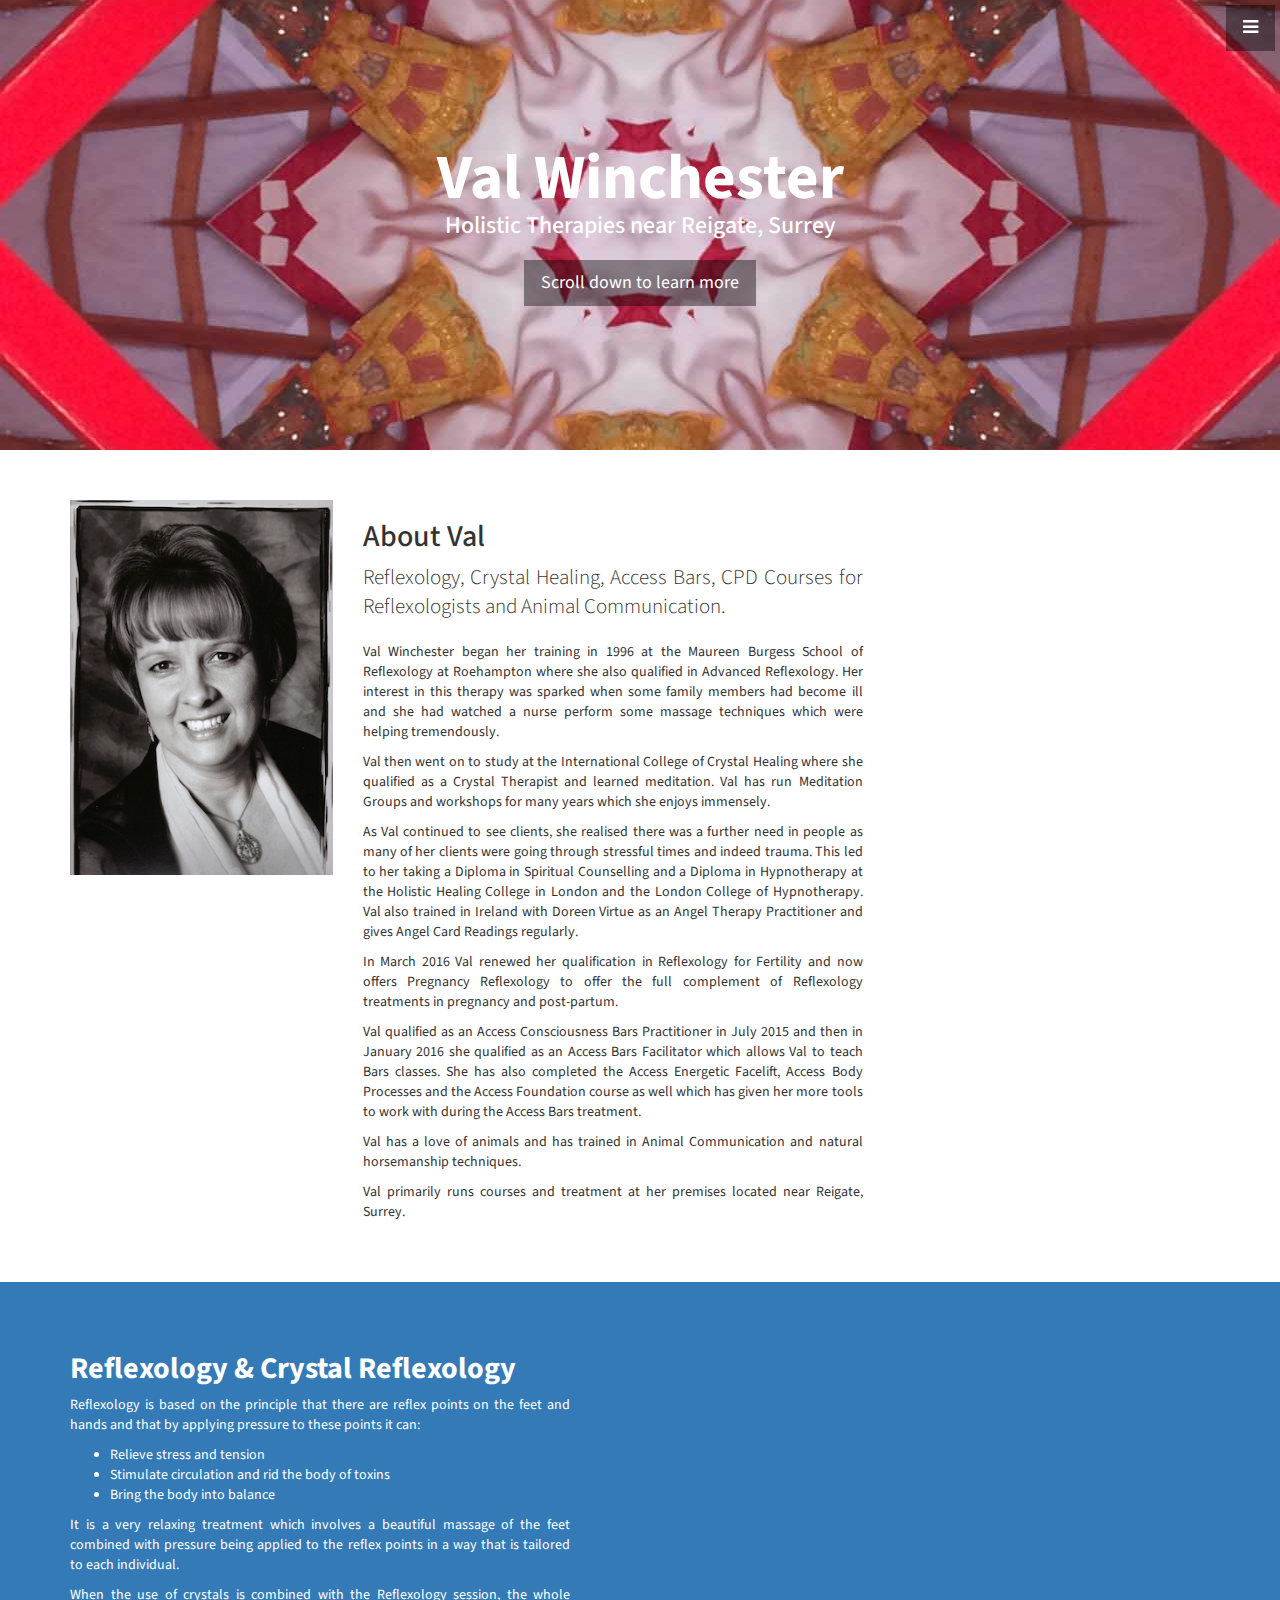
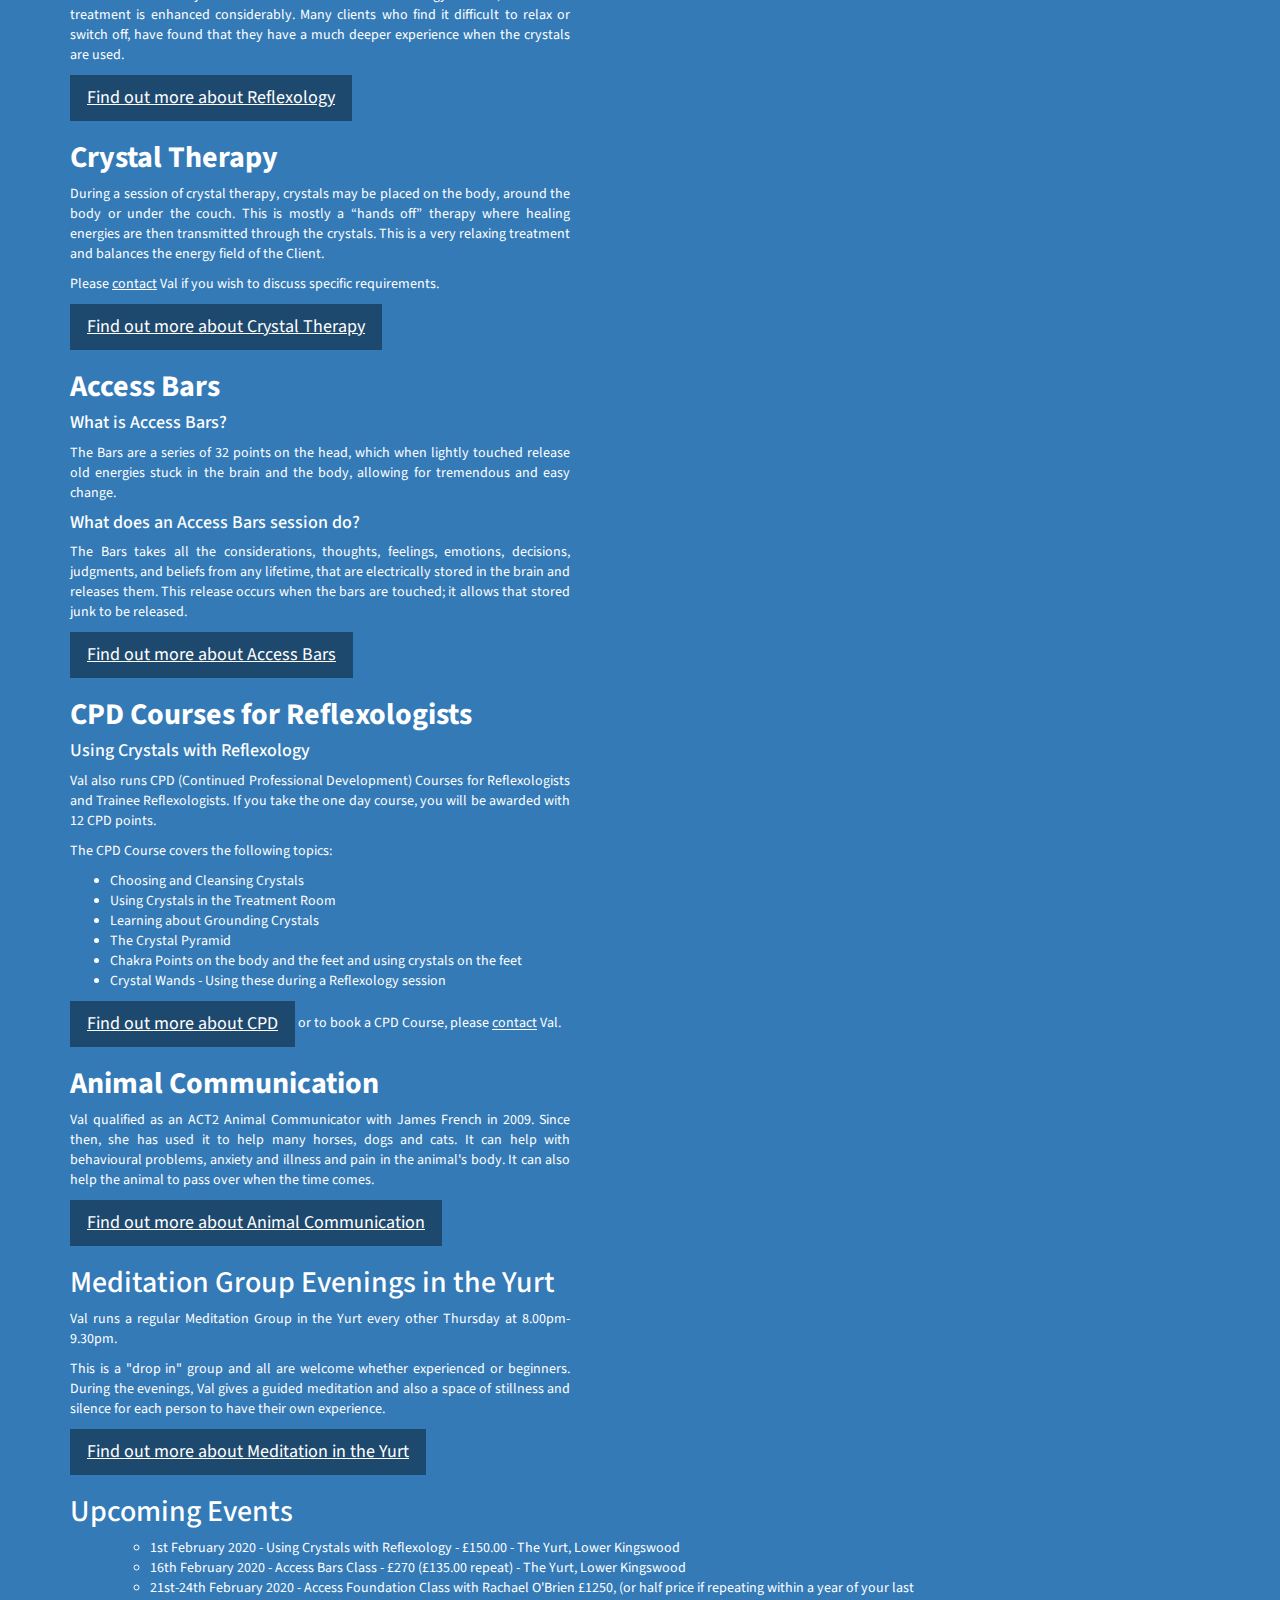
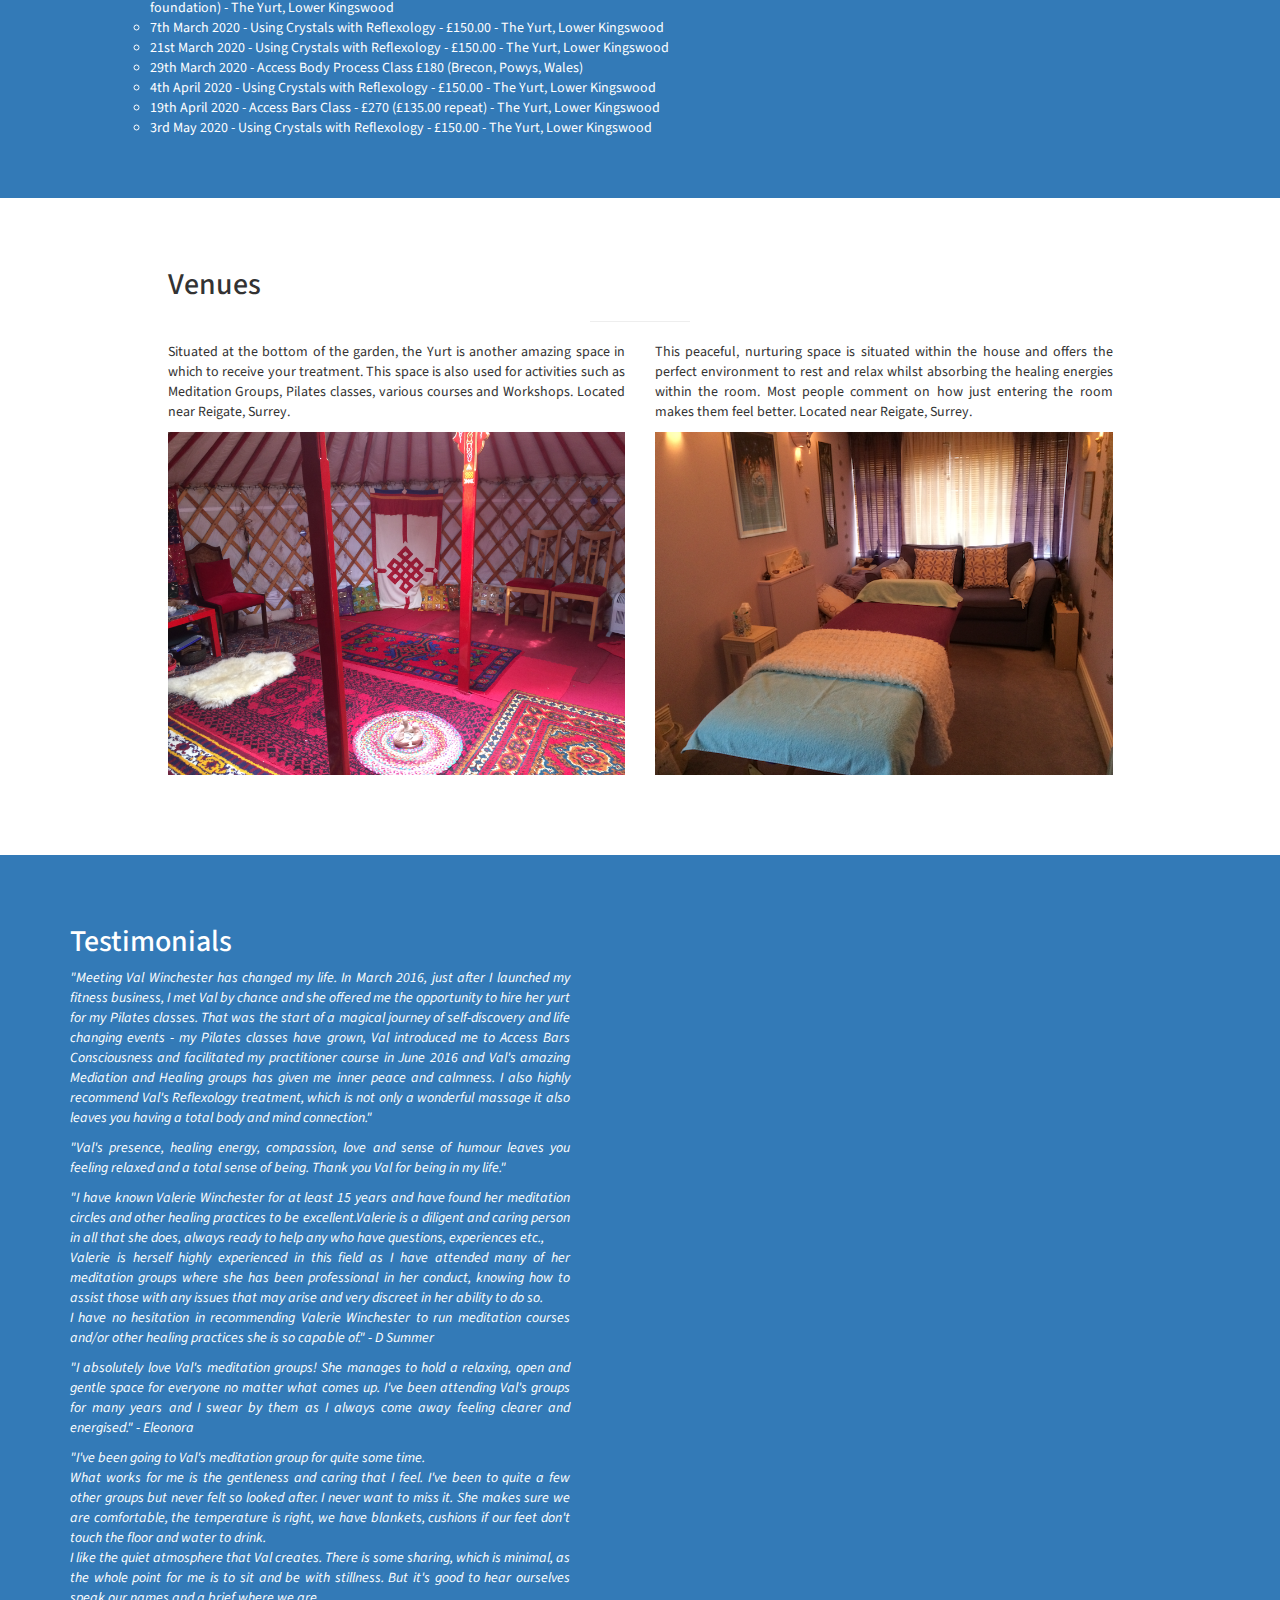
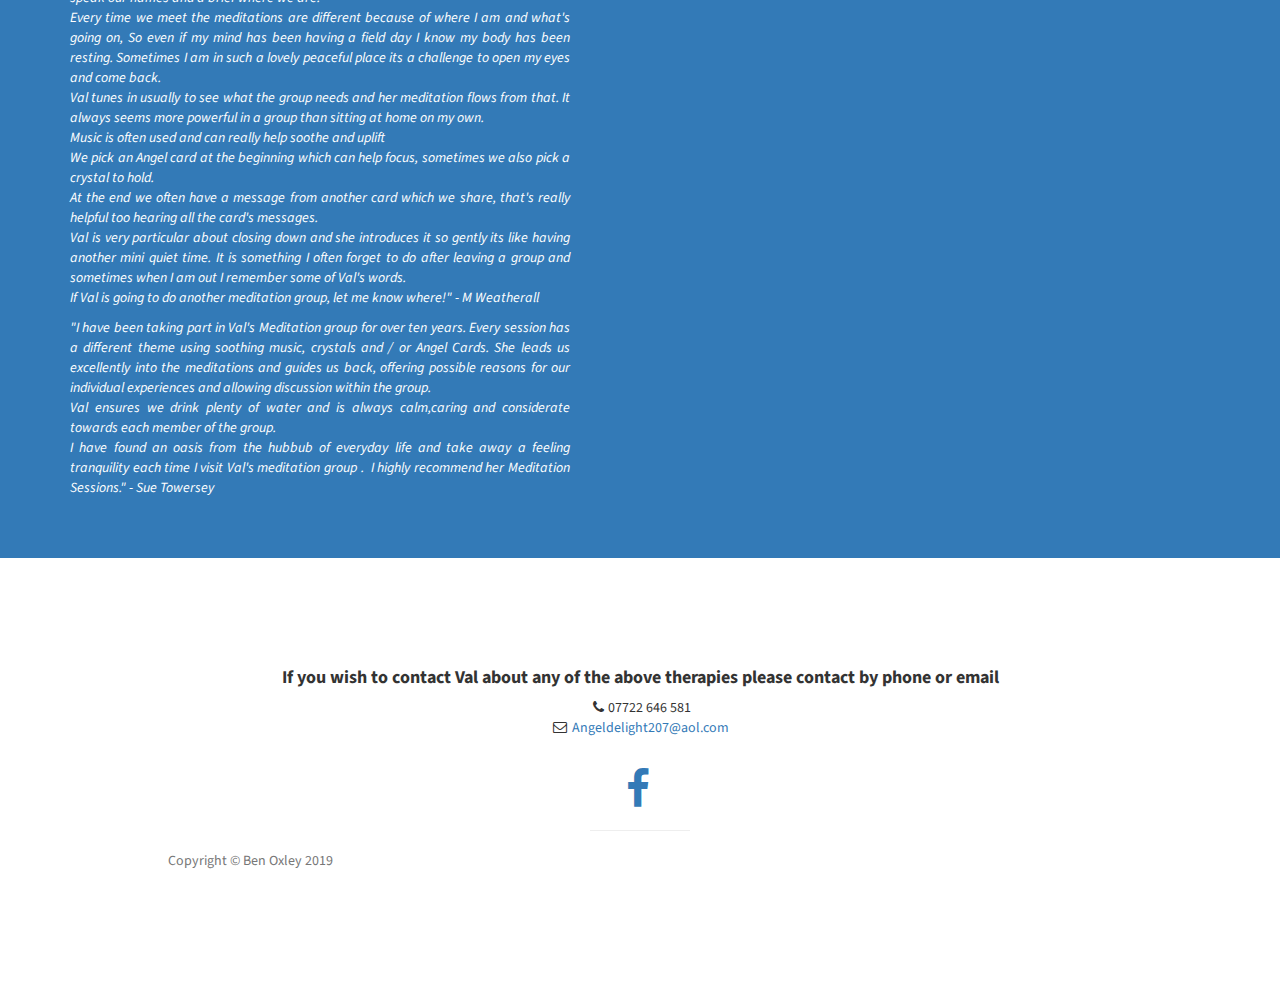
==== index.html @ 2527eabd "Updated address" ====
<!DOCTYPE html>
<html lang="en">

<head>

    <meta charset="utf-8">
    <meta http-equiv="X-UA-Compatible" content="IE=edge">
    <meta name="viewport" content="width=device-width, initial-scale=1">
    <meta name="description" content="">
    <meta name="author" content="">

    <title>Val Winchester - Holistic Therapies</title>

    <!-- Bootstrap Core CSS -->
    <link href="css/bootstrap.min.css" rel="stylesheet">

    <!-- Custom CSS -->
    <link href="css/stylish-portfolio.css" rel="stylesheet">

    <!-- Custom Fonts -->
    <link href="font-awesome/css/font-awesome.min.css" rel="stylesheet" type="text/css">
    <link href="https://fonts.googleapis.com/css?family=Source+Sans+Pro:300,400,700,300italic,400italic,700italic" rel="stylesheet" type="text/css">

    <!-- HTML5 Shim and Respond.js IE8 support of HTML5 elements and media queries -->
    <!-- WARNING: Respond.js doesn't work if you view the page via file:// -->
    <!--[if lt IE 9]>
        <script src="https://oss.maxcdn.com/libs/html5shiv/3.7.0/html5shiv.js"></script>
        <script src="https://oss.maxcdn.com/libs/respond.js/1.4.2/respond.min.js"></script>
    <![endif]-->
    <!-- Global site tag (gtag.js) - Google Analytics -->
    <script async src="https://www.googletagmanager.com/gtag/js?id=UA-116597533-1"></script>
    <script>
    window.dataLayer = window.dataLayer || [];
    function gtag(){dataLayer.push(arguments);}
    gtag('js', new Date());

    gtag('config', 'UA-116597533-1');
    </script>


</head>

<body>

    <!-- Navigation -->
    <a id="menu-toggle" href="#" class="btn btn-dark btn-lg toggle"><i class="fa fa-bars"></i></a>
    <nav id="sidebar-wrapper">
        <ul class="sidebar-nav">
            <a id="menu-close" href="#" class="btn btn-light btn-lg pull-right toggle"><i class="fa fa-times"></i></a>
            <li class="sidebar-brand">
                <a href="#top" onclick=$("#menu-close").click();>Home</a>
            </li>
            <li>
                <a href="#top" onclick=$("#menu-close").click();>Home</a>
            </li>
            <li>
                <a href="#about" onclick=$("#menu-close").click();>About</a>
            </li>
            <li>
                <a href="#therapies" onclick=$("#menu-close").click();>Therapies</a>
            </li>
            <li>
                <a href="#venues" onclick=$("#menu-close").click();>Venues</a>
            </li>
            <li>
                <a href="#testimonials" onclick=$("#menu-close").click();>Testimonials</a>
            </li>
            <li>
                <a href="#contact" onclick=$("#menu-close").click();>Contact</a>
            </li>
        </ul>
    </nav>

    <!-- Header -->
    <header id="top" class="header header-main">
        <div class="text-vertical-center">
            <h1>Val Winchester</h1>
            <h3>Holistic Therapies near Reigate, Surrey</h3>
            <br>
            <a href="#about" class="btn btn-dark btn-lg">Scroll down to learn more</a>
        </div>
    </header>

    <!-- About -->
    <section id="about" class="about">
        <div class="container">
            <div class="row">
                <div class="col-lg-3 col-md-3 col-sm-12">
                    <div class="portfolio-item">
                        <img class="img-portfolio img-responsive" src="img/val-sm.jpg">
                    </div>
                </div>
                <div class="col-lg-9 col-md-9 col-sm-12">
                    <h2>About Val</h2>
                    <p class="lead">Reflexology, Crystal Healing, Access Bars, CPD Courses for Reflexologists and Animal Communication</a>.
                    </p>
                    <p>
                        Val Winchester began her training in 1996 at the Maureen Burgess School of Reflexology at
                        Roehampton where she also qualified in Advanced Reflexology. Her interest in this therapy was
                        sparked when some family members had become ill and she had watched a nurse perform some massage
                        techniques which were helping tremendously.
                    </p>
                    <p>
                        Val then went on to study at the International College of Crystal Healing where she qualified as
                        a Crystal Therapist and learned meditation. Val has run Meditation Groups and workshops for many
                        years which she enjoys immensely.
                    </p>
                    <p>
                        As Val continued to see clients, she realised there was a further need in people as many of her
                        clients were going through stressful times and indeed trauma. This led to her taking a Diploma
                        in Spiritual Counselling and a Diploma in Hypnotherapy at the Holistic Healing College in London
                        and the London College of Hypnotherapy. Val also trained in Ireland with Doreen Virtue as an
                        Angel Therapy Practitioner and gives Angel Card Readings regularly.
                    </p>
                    <p>

                        In March 2016 Val renewed her qualification in Reflexology for Fertility and now offers
                        Pregnancy Reflexology to offer the full complement of Reflexology treatments in pregnancy and
                        post-partum.
                    </p>
                    <p>

                        Val qualified as an Access Consciousness Bars Practitioner in July 2015 and then in January 2016
                        she qualified as an Access Bars Facilitator which allows Val to teach Bars classes. She has also
                        completed the Access Energetic Facelift, Access Body Processes and the Access Foundation course
                        as well which has given her more tools to work with during the Access Bars treatment.
                    </p>
                    <p>
                        Val has a love of animals and has trained in Animal Communication and natural horsemanship
                        techniques.
                    </p>
                    <p>
                        Val primarily runs courses and treatment at her premises located near Reigate, Surrey.
                    </p>
                </div>
                
            </div>
            <!-- /.row -->
        </div>
        <!-- /.container -->
    </section>

    <section id="therapies" class="services bg-primary">
        <div class="container">
            <div class="row">
                <div class="col-lg-12">
                    <h2>
                        <strong>Reflexology & Crystal Reflexology</strong>
                    </h2>
                    <p>Reflexology is based on the principle that there are reflex points on the feet and
                        hands and that by applying pressure to these points it can: 
                    </p>
                    <ul>
                        <li>Relieve stress and tension</li>
                        <li>Stimulate circulation and rid the body of toxins</li>
                        <li>Bring the body into balance</li>
                    </ul>
                    <p>
                        It is a very relaxing treatment which involves a beautiful massage of the feet combined 
                        with pressure being applied to the reflex points in a way that is tailored to each 
                        individual.
                    </p>
                    <p>
                        When the use of crystals is combined with the Reflexology session, the whole treatment 
                        is enhanced considerably.  Many clients who find it difficult to relax or switch off, 
                        have found that they have a much deeper experience when the crystals are used.  </p>
                    <a href="reflexology.html" class="btn btn-dark btn-lg">Find out more about Reflexology</a>
                    <h2>
                        <strong>Crystal Therapy</strong>
                    </h2>
                    <p>During a session of crystal therapy, crystals may be placed on the body, around the
                        body or under the couch. This is mostly a “hands off” therapy where healing energies
                        are then transmitted through the crystals. This is a very relaxing treatment and
                        balances the energy field of the Client.
                    </p>
                        <p>Please <a href="#contact" >contact</a> Val if you wish to discuss specific requirements.</p>
                    <a href="crystal_therapy.html" class="btn btn-dark btn-lg">Find out more about Crystal Therapy</a>
                    <h2>
                        <strong>Access Bars</strong>
                    </h2>
                    <h4>What is Access Bars?</h4>
                    <p>The Bars are a series of 32 points on the head, which when lightly touched release
                        old energies stuck in the brain and the body, allowing for tremendous and easy change.
                    </p>
                    <h4>What does an Access Bars session do?</h4>
                    <p>The Bars takes all the considerations, thoughts, feelings, emotions, decisions,
                        judgments, and beliefs from any lifetime, that are electrically stored in the brain
                        and releases them. This release occurs when the bars are touched; it allows that
                        stored junk to be released.
                    </p>
                    <a href="access.html" class="btn btn-dark btn-lg">Find out more about Access Bars</a>
                    <h2>
                        <strong>CPD Courses for Reflexologists</strong>
                    </h2>
                    <h4>Using Crystals with Reflexology</h4>
                    <p>Val also runs CPD (Continued Professional Development) Courses for Reflexologists and 
                        Trainee Reflexologists.   If you take the one day course, you will be awarded with 12 
                        CPD points.</p>

                        <p>The CPD Course covers the following topics:<p>
                        <ul>
                            <li>Choosing and Cleansing Crystals</li>
                            <li>Using Crystals in the Treatment Room</li>
                            <li>Learning about Grounding Crystals</li>
                            <li>The Crystal Pyramid</li>
                            <li>Chakra Points on the body and the feet and using crystals on the feet</li>
                            <li>Crystal Wands - Using these during a Reflexology session</li>
                        </ul>
                        <p><a href="cpd.html" class="btn btn-dark btn-lg">Find out more about CPD</a>
                        or to book a CPD Course, please <a href="#contact" >contact</a> Val.</p>
                        <h2>
                            <strong>Animal Communication</strong>
                        </h2>
                        <p>Val qualified as an ACT2 Animal Communicator with James French in 2009.  Since then, 
                            she has used it to help many horses, dogs and cats.  It can help with behavioural problems, 
                            anxiety and illness and pain in the animal's body. It can also help the animal to pass over 
                            when the time comes.</p> 
                        <a href="animalcommunication.html" class="btn btn-dark btn-lg">Find out more about Animal Communication</a>
                        <h2>Meditation Group Evenings in the Yurt</h2>
                        <p>Val runs a regular Meditation Group in the Yurt every other Thursday at 8.00pm-9.30pm.</p>
                        <p>This is a "drop in" group and all are welcome whether experienced or beginners.  During 
                            the evenings, Val gives a guided meditation and also a space of stillness and silence 
                            for each person to have their own experience.</p>
                        <a href="meditation.html" class="btn btn-dark btn-lg">Find out more about Meditation in the Yurt</a>
                </div>
            </div>
            <!-- /.row -->
            <div class="row">
                <div class="col-lg-9 col-md-9 col-sm-12">
                    <h2>Upcoming Events</h2>
                    <ul>
                        <ul>
                            <li>1st February 2020 - Using Crystals with Reflexology - £150.00 - The Yurt, Lower Kingswood</li>
                            <li>16th February 2020 - Access Bars Class - £270 (£135.00 repeat) - The Yurt, Lower Kingswood</li>
                            <li>21st-24th February 2020 - Access Foundation Class with Rachael O'Brien £1250, (or half price if repeating within a year of your last foundation) - The Yurt, Lower Kingswood</li>
                            <li>7th March 2020 - Using Crystals with Reflexology - £150.00 - The Yurt, Lower Kingswood</li>
                            <li>21st March 2020 - Using Crystals with Reflexology - £150.00 - The Yurt, Lower Kingswood</li>
                            <li>29th March 2020 - Access Body Process Class £180 (Brecon, Powys, Wales)</li>
                            <li>4th April 2020 - Using Crystals with Reflexology - £150.00 - The Yurt, Lower Kingswood</li>
                            <li>19th April 2020 - Access Bars Class - £270 (£135.00 repeat) - The Yurt, Lower Kingswood</li>
                            <li>3rd May 2020 - Using Crystals with Reflexology - £150.00 - The Yurt, Lower Kingswood</li>
                        </ul>
                </div>
                
            </div>
            <!-- /.row -->
        </div>
        <!-- /.container -->
    </section>



    <!-- Portfolio -->
    <section id="venues" class="portfolio">
        <div class="container">
            <div class="row">
                <div class="col-lg-10 col-lg-offset-1">
                    <h2>Venues</h2>
                    <hr class="small">
                    <div class="row">
                        <div class="col-md-6">
                            <div class="portfolio-item">
                                <p>
                                    Situated at the bottom of the garden, the Yurt is another amazing space in which to
                                    receive your treatment.  This space is also used for activities such as Meditation
                                    Groups, Pilates classes, various courses and Workshops. Located near Reigate, Surrey.
                                </p>
                                <a href="#">
                                    <img class="img-portfolio img-responsive" src="img/yurt.jpg">
                                </a>
                            </div>
                        </div>
                        <div class="col-md-6">
                            <div class="portfolio-item">
                                <p>This peaceful, nurturing space is situated within the house and offers the perfect
                                    environment to rest and relax whilst absorbing the healing energies within the room.
                                    Most people comment on how just entering the room makes them feel better. Located near Reigate, Surrey.</p>
                                <a href="#">
                                    <img class="img-portfolio img-responsive" src="img/healing-small.png">
                                </a>
                            </div>
                        </div>
                    </div>
                    <!-- /.row (nested) -->
                    <!--<a href="#" class="btn btn-dark">View More Items</a>-->
                </div>
                <!-- /.col-lg-10 -->
            </div>
            <!-- /.row -->
        </div>
        <!-- /.container -->
    </section>

    <!-- testimonials -->
    <section id="testimonials" class="about bg-primary">
        <div class="container">
            <div class="row">
                <div class="col-lg-12">
                    <h2>Testimonials</h2>
                    <i>
                    <p>
                        "Meeting Val Winchester has changed my life. In March 2016, just after I launched my fitness
                        business, I met Val by chance and she offered me the opportunity to hire her yurt for my
                        Pilates classes. That was the start of a magical journey of self-discovery and life changing
                        events - my Pilates classes have grown, Val introduced me to Access Bars Consciousness and
                        facilitated my practitioner course in June 2016 and Val's amazing Mediation and Healing groups
                        has given me inner peace and calmness. I also highly recommend Val's Reflexology treatment,
                        which is not only a wonderful massage it also leaves you having a total body and mind connection."
                    </p>
                    <p>
                        "Val's presence, healing energy, compassion, love and sense of humour leaves you feeling relaxed
                        and a total sense of being. Thank you Val for being in my life."
                    </p>
                    <p>
                        "I have known Valerie Winchester for at least 15 years and have found her meditation circles and 
                        other healing practices to be excellent.Valerie is a diligent and caring person in all that she does, 
                        always ready to help any who have questions, experiences etc.,    <br/>
                        Valerie is herself highly experienced in this field as I have attended many of her meditation groups 
                        where she has been professional in her conduct, knowing how to assist those with any issues that may 
                        arise and very discreet in her ability to do so.<br/>
                        I have no hesitation in recommending Valerie Winchester to run meditation courses and/or other healing 
                        practices she is so capable of." - D Summer</p>
                    <p>"I absolutely love Val's meditation groups! She manages to hold a relaxing, open and gentle space 
                        for everyone no matter what comes up. I've been attending Val's groups for many years and I swear 
                        by them as I always come away feeling clearer and energised." - Eleonora</p>
                    <p>"I've been going to Val's meditation group for quite some time.<br/>
                        What works for me is the gentleness and caring that I feel. I've been to quite a few other groups 
                        but never felt so looked after. I never want to miss it. She makes sure we are comfortable, the 
                        temperature is right, we have blankets, cushions if our feet don't touch the floor and water to drink.</br>
                        I like the quiet atmosphere that Val creates. There is some sharing, which is minimal, as the whole 
                        point for me is to sit and be with stillness. But it's good to hear ourselves speak our names and a 
                        brief where we are.<br/>
                        Every time we meet the meditations are different because of where I am and what's going on, So even 
                        if my mind has been having a field day I know my body has been resting. Sometimes I am in such a lovely 
                        peaceful place its a challenge to open my eyes and come back.<br/>
                        Val tunes in usually to see what the group needs and her meditation flows from that. It always seems 
                        more powerful in a group than sitting at home on my own.<br/>
                        Music is often used and can really help soothe and uplift<br/>
                        We pick an Angel card at the beginning which can help focus, sometimes we also pick a crystal to hold.<br/>
                        At the end we often have a message from another card which we share, that's really helpful too hearing 
                        all the card's messages.<br/>
                        Val is very particular about closing down and she introduces it so gently its like having another mini 
                        quiet time. It is something I often forget to do after leaving a group and sometimes when I am out I 
                        remember some of Val's words.<br/>
                        If Val is going to do another meditation group, let me know where!" - M Weatherall</p>
                        <p>"I have been taking part in Val's Meditation group for over ten years. Every session has a different 
                            theme using soothing music, crystals and / or Angel Cards. She leads us excellently into the 
                            meditations and guides us back, offering possible reasons for our individual experiences and allowing 
                            discussion within the group.<br/>
                        Val ensures we drink plenty of water and is always calm,caring and considerate towards each member of 
                        the group.<br/>
                        I have found an oasis from the hubbub of everyday life and take away a feeling tranquility each time I 
                        visit Val's meditation group .  I highly recommend her Meditation Sessions." - Sue Towersey</p>
                    </i>

                    </p>
                </div>
            </div>
            <!-- /.row -->
        </div>
        <!-- /.container -->
    </section>

    <!-- Call to Action -->
    <!--<aside class="call-to-action bg-primary">-->
        <!--<div class="container">-->
            <!--<div class="row">-->
                <!--<div class="col-lg-12 text-center">-->
                    <!--<h3>The buttons below are impossible to resist.</h3>-->
                    <!--<a href="#" class="btn btn-lg btn-light">Click Me!</a>-->
                    <!--<a href="#" class="btn btn-lg btn-dark">Look at Me!</a>-->
                <!--</div>-->
            <!--</div>-->
        <!--</div>-->
    <!--</aside>-->

    <!--&lt;!&ndash; Map &ndash;&gt;-->
    <!--<section id="contact" class="map">-->
        <!--<iframe width="100%" height="100%" frameborder="0" scrolling="no" marginheight="0" marginwidth="0" src="https://maps.google.com/maps?f=q&amp;source=s_q&amp;hl=en&amp;geocode=&amp;q=Twitter,+Inc.,+Market+Street,+San+Francisco,+CA&amp;aq=0&amp;oq=twitter&amp;sll=28.659344,-81.187888&amp;sspn=0.128789,0.264187&amp;ie=UTF8&amp;hq=Twitter,+Inc.,+Market+Street,+San+Francisco,+CA&amp;t=m&amp;z=15&amp;iwloc=A&amp;output=embed"></iframe>-->
        <!--<br />-->
        <!--<small>-->
            <!--<a href="https://maps.google.com/maps?f=q&amp;source=embed&amp;hl=en&amp;geocode=&amp;q=Twitter,+Inc.,+Market+Street,+San+Francisco,+CA&amp;aq=0&amp;oq=twitter&amp;sll=28.659344,-81.187888&amp;sspn=0.128789,0.264187&amp;ie=UTF8&amp;hq=Twitter,+Inc.,+Market+Street,+San+Francisco,+CA&amp;t=m&amp;z=15&amp;iwloc=A"></a>-->
        <!--</small>-->
    <!--</section>-->

    <!-- Footer -->
    <section id="contact">
    <footer>
        <div class="container">
            <div class="row">
                <div class="col-lg-10 col-lg-offset-1 text-center">
                    <h4><strong>If you wish to contact Val about any of the above therapies please contact by phone or email</strong>
                    </h4>
                    <ul class="list-unstyled">
                        <li><i class="fa fa-phone fa-fw"></i>07722 646 581</li>
                        <li><i class="fa fa-envelope-o fa-fw"></i> <a href="mailto:Angeldelight207@aol.com"> Angeldelight207@aol.com</a>
                        </li>
                    </ul>
                    <br>
                    <ul class="list-inline">
                        <li>
                            <a href="https://facebook.com/yurtworkshopsandgroups/"><i class="fa fa-facebook fa-fw fa-3x"></i></a>
                        </li>
                    </ul>
                    <hr class="small">
                    <p class="text-muted">Copyright &copy; Ben Oxley 2019</p>
                </div>
            </div>
        </div>
        <a id="to-top" href="#top" class="btn btn-dark btn-lg"><i class="fa fa-chevron-up fa-fw fa-1x"></i></a>
    </footer>
    </section>

    <!-- jQuery -->
    <script src="js/jquery.js"></script>

    <!-- Bootstrap Core JavaScript -->
    <script src="js/bootstrap.min.js"></script>

    <!-- Custom Theme JavaScript -->
    <script>
    // Closes the sidebar menu
    $("#menu-close").click(function(e) {
        e.preventDefault();
        $("#sidebar-wrapper").toggleClass("active");
    });
    // Opens the sidebar menu
    $("#menu-toggle").click(function(e) {
        e.preventDefault();
        $("#sidebar-wrapper").toggleClass("active");
    });
    // Scrolls to the selected menu item on the page
    $(function() {
        $('a[href*=#]:not([href=#],[data-toggle],[data-target],[data-slide])').click(function() {
            if (location.pathname.replace(/^\//, '') == this.pathname.replace(/^\//, '') || location.hostname == this.hostname) {
                var target = $(this.hash);
                target = target.length ? target : $('[name=' + this.hash.slice(1) + ']');
                if (target.length) {
                    $('html,body').animate({
                        scrollTop: target.offset().top
                    }, 1000);
                    return false;
                }
            }
        });
    });
    //#to-top button appears after scrolling
    var fixed = false;
    $(document).scroll(function() {
        if ($(this).scrollTop() > 250) {
            if (!fixed) {
                fixed = true;
                // $('#to-top').css({position:'fixed', display:'block'});
                $('#to-top').show("slow", function() {
                    $('#to-top').css({
                        position: 'fixed',
                        display: 'block'
                    });
                });
            }
        } else {
            if (fixed) {
                fixed = false;
                $('#to-top').hide("slow", function() {
                    $('#to-top').css({
                        display: 'none'
                    });
                });
            }
        }
    });
    // Disable Google Maps scrolling
    // See http://stackoverflow.com/a/25904582/1607849
    // Disable scroll zooming and bind back the click event
    var onMapMouseleaveHandler = function(event) {
        var that = $(this);
        that.on('click', onMapClickHandler);
        that.off('mouseleave', onMapMouseleaveHandler);
        that.find('iframe').css("pointer-events", "none");
    }
    var onMapClickHandler = function(event) {
            var that = $(this);
            // Disable the click handler until the user leaves the map area
            that.off('click', onMapClickHandler);
            // Enable scrolling zoom
            that.find('iframe').css("pointer-events", "auto");
            // Handle the mouse leave event
            that.on('mouseleave', onMapMouseleaveHandler);
        }
        // Enable map zooming with mouse scroll when the user clicks the map
    $('.map').on('click', onMapClickHandler);
    </script>

</body>

</html>
---- css/stylish-portfolio.css ----
/*!
 * Start Bootstrap - Stylish Portfolio (http://startbootstrap.com/)
 * Copyright 2013-2016 Start Bootstrap
 * Licensed under MIT (https://github.com/BlackrockDigital/startbootstrap/blob/gh-pages/LICENSE)
 */

/* Global Styles */

html,
body {
    width: 100%;
    height: 100%;
}

body {
    font-family: "Source Sans Pro","Helvetica Neue",Helvetica,Arial,sans-serif;
}

.text-vertical-center {
    display: table-cell;
    text-align: center;
    vertical-align: middle;
}

.text-vertical-center h1, h3 {
    margin: 0;
    padding: 0;

    color: #ffffff;
}

.text-vertical-center h1 {
    font-size: 4.5em;
    font-weight: 700;
}

p {
    max-width: 500px;
    text-align:justify;
}

.bg-primary a{
    color: #ffffff;
    text-decoration: underline;
}



/* Custom Button Styles */

.btn-dark {
    border-radius: 0;
    color: #fff;
    background-color: rgba(0,0,0,0.4);
}

.btn-dark:hover,
.btn-dark:focus,
.btn-dark:active {
    color: #fff;
    background-color: rgba(0,0,0,0.7);
}

.btn-light {
    border-radius: 0;
    color: #333;
    background-color: rgb(255,255,255);
}

.btn-light:hover,
.btn-light:focus,
.btn-light:active {
    color: #333;
    background-color: rgba(255,255,255,0.8);
}

/* Custom Horizontal Rule */

hr.small {
    max-width: 100px;
}

/* Side Menu */

#sidebar-wrapper {
    z-index: 1000;
    position: fixed;
    right: 0;
    width: 250px;
    height: 100%;
    transform: translateX(250px);
    overflow-y: auto;
    background: #222;
    -webkit-transition: all 0.4s ease 0s;
    -moz-transition: all 0.4s ease 0s;
    -ms-transition: all 0.4s ease 0s;
    -o-transition: all 0.4s ease 0s;
    transition: all 0.4s ease 0s;
}

.sidebar-nav {
    position: absolute;
    top: 0;
    width: 250px;
    margin: 0;
    padding: 0;
    list-style: none;
}

.sidebar-nav li {
    text-indent: 20px;
    line-height: 40px;
}

.sidebar-nav li a {
    display: block;
    text-decoration: none;
    color: #999;
}

.sidebar-nav li a:hover {
    text-decoration: none;
    color: #fff;
    background: rgba(255,255,255,0.2);
}

.sidebar-nav li a:active,
.sidebar-nav li a:focus {
    text-decoration: none;
}

.sidebar-nav > .sidebar-brand {
    height: 55px;
    font-size: 18px;
    line-height: 55px;
}

.sidebar-nav > .sidebar-brand a {
    color: #999;
}

.sidebar-nav > .sidebar-brand a:hover {
    color: #fff;
    background: none;
}

#menu-toggle {
    z-index: 1;
    position: fixed;
    top: 0;
    right: 0;
}

#sidebar-wrapper.active {
    right: 250px;
    width: 250px;
    -webkit-transition: all 0.4s ease 0s;
    -moz-transition: all 0.4s ease 0s;
    -ms-transition: all 0.4s ease 0s;
    -o-transition: all 0.4s ease 0s;
    transition: all 0.4s ease 0s;
}

.toggle {
    margin: 5px 5px 0 0;
}

/* Header */

.header {
    display: table;
    position: relative;
    width: 100%;
    height: 50%;
    
    -webkit-background-size: cover;
    -moz-background-size: cover;
    background-size: cover;
    -o-background-size: cover;
}

.header-main{
    background: url(../img/mandala.jpg) no-repeat center center scroll;
}

.header-crystal {
    background: url(../img/crystal2.jpg) no-repeat center center scroll;
}

.header-yurt {
    background: url(../img/yurt-video.png) no-repeat center center scroll;
}




/* About */

.about {
    padding: 50px 0;
}

/* Services */

.services {
    padding: 50px 0;
}

.service-item {
    margin-bottom: 30px;
}

/* Callout */

.callout {
    display: table;
    width: 100%;
    height: 400px;
    color: #fff;
    background: url(../img/callout.jpg) no-repeat center center scroll;
    -webkit-background-size: cover;
    -moz-background-size: cover;
    background-size: cover;
    -o-background-size: cover;
}

/* Portfolio */

.portfolio {
    padding: 50px 0;
}

.portfolio-item {
    margin-bottom: 30px;
}

.img-portfolio {
    margin: 0 auto;
}

.img-portfolio:hover {
    opacity: 0.8;
}

/* Call to Action */

.call-to-action {
    padding: 50px 0;
}

.call-to-action .btn {
    margin: 10px;
}

/* Map */

.map {
    height: 500px;
}

@media(max-width:768px) {
    .map {
        height: 75%;
    }
}

.map iframe {
    pointer-events: none;
}

/* Footer */

footer {
    padding: 100px 0;
}

#to-top {
  display: none;
  position: fixed;
  bottom: 5px;
  right: 5px;
}
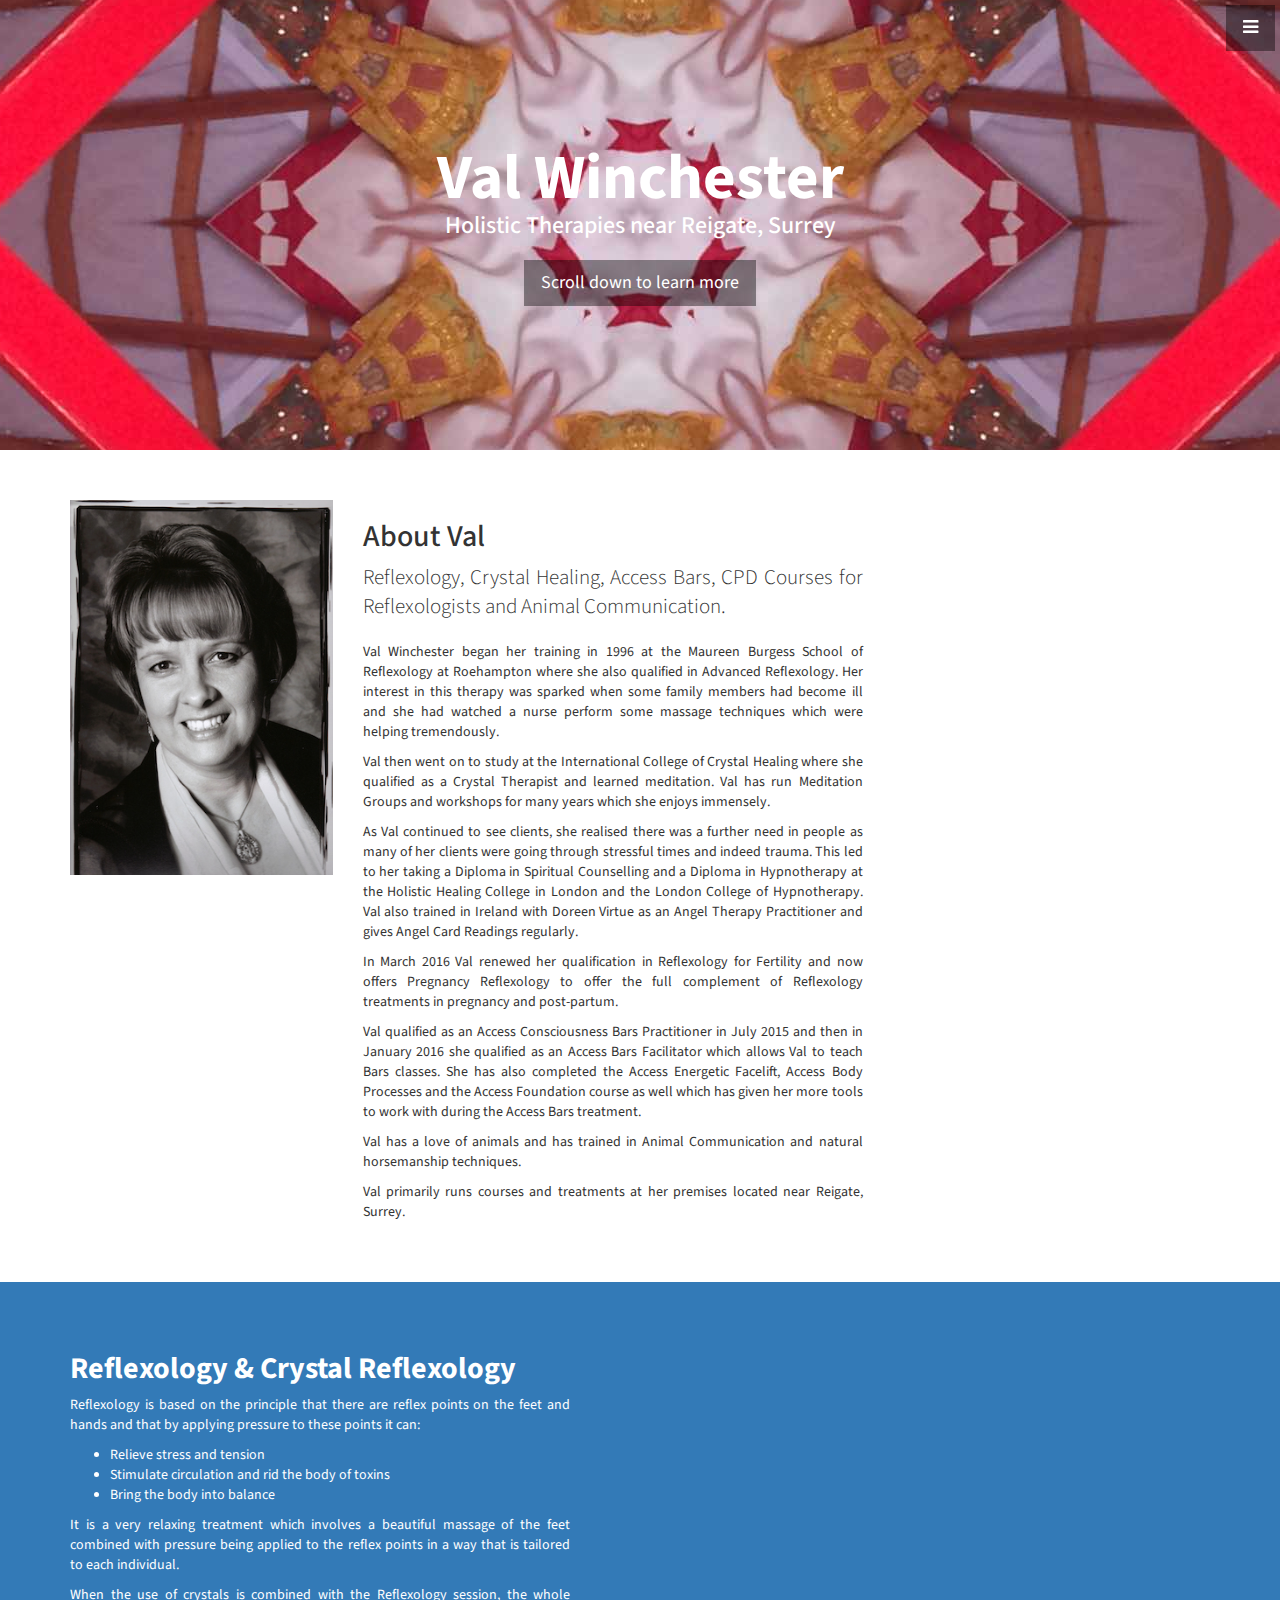
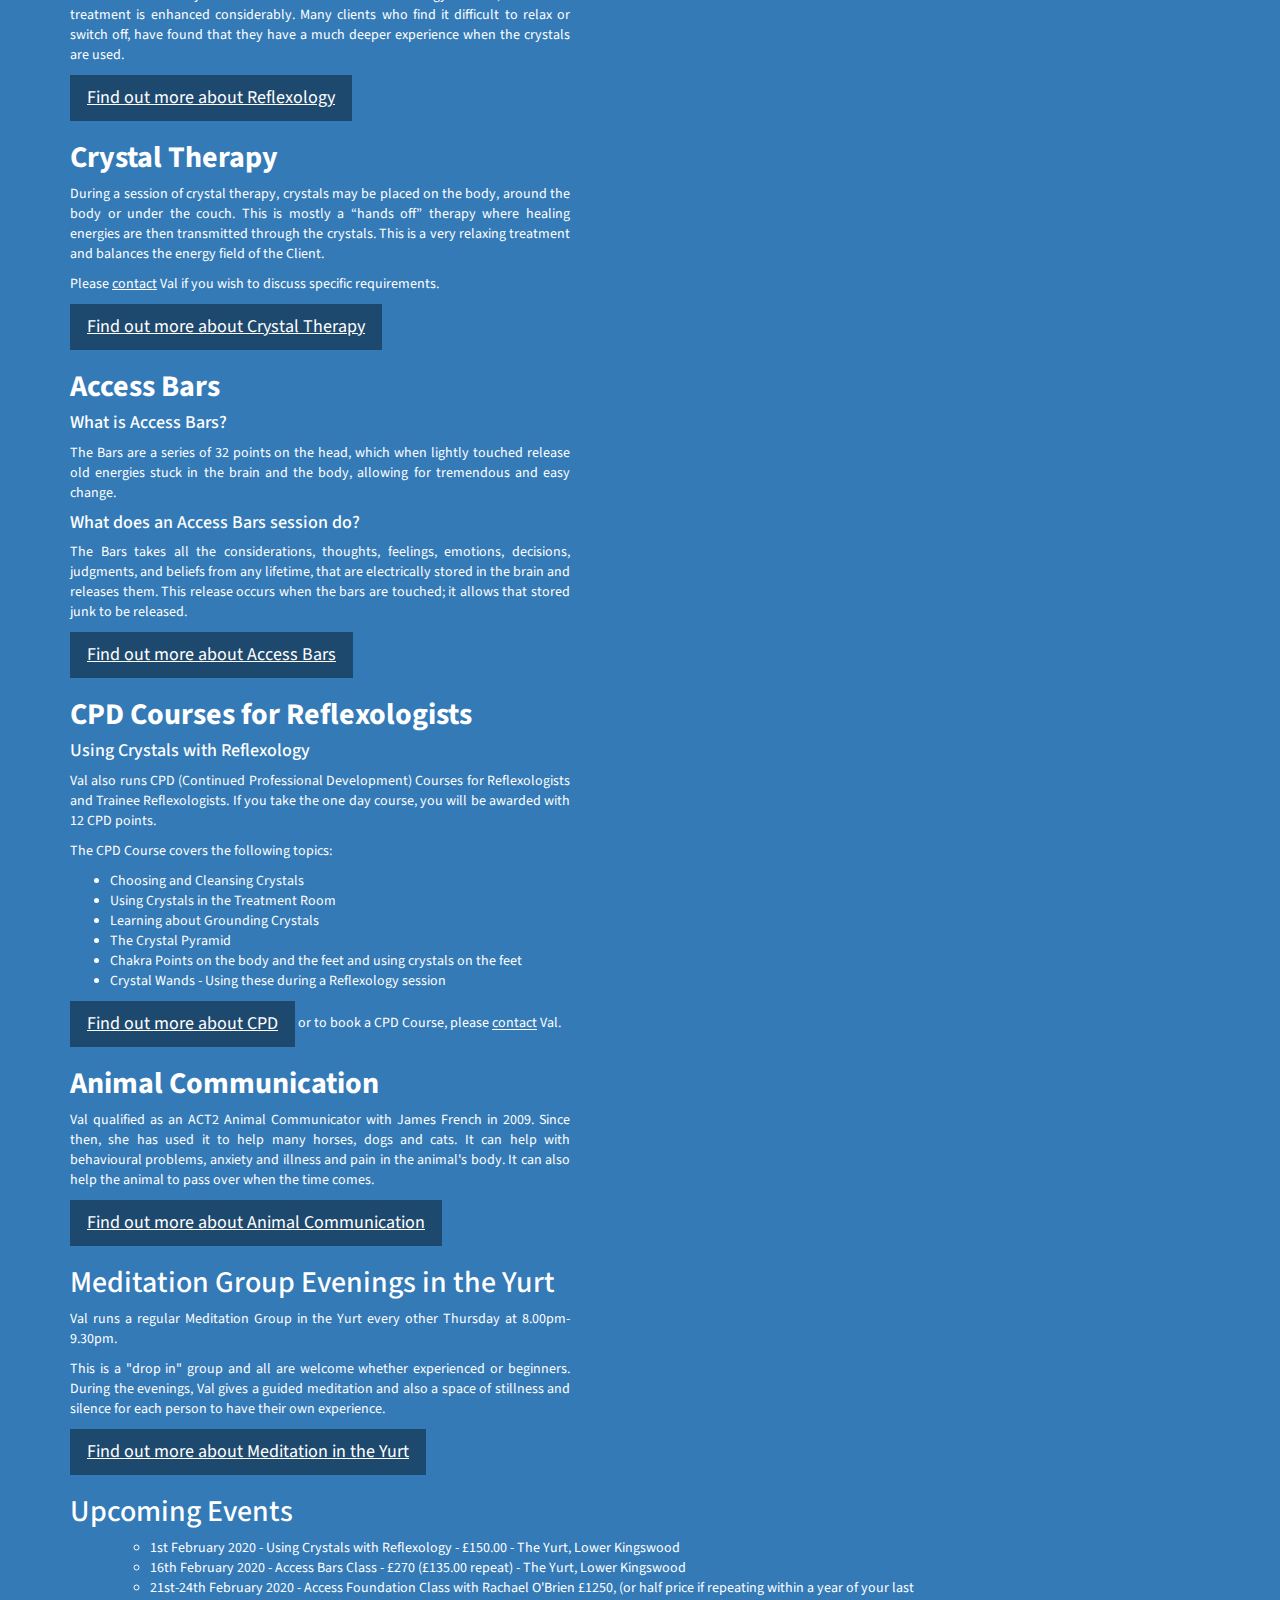
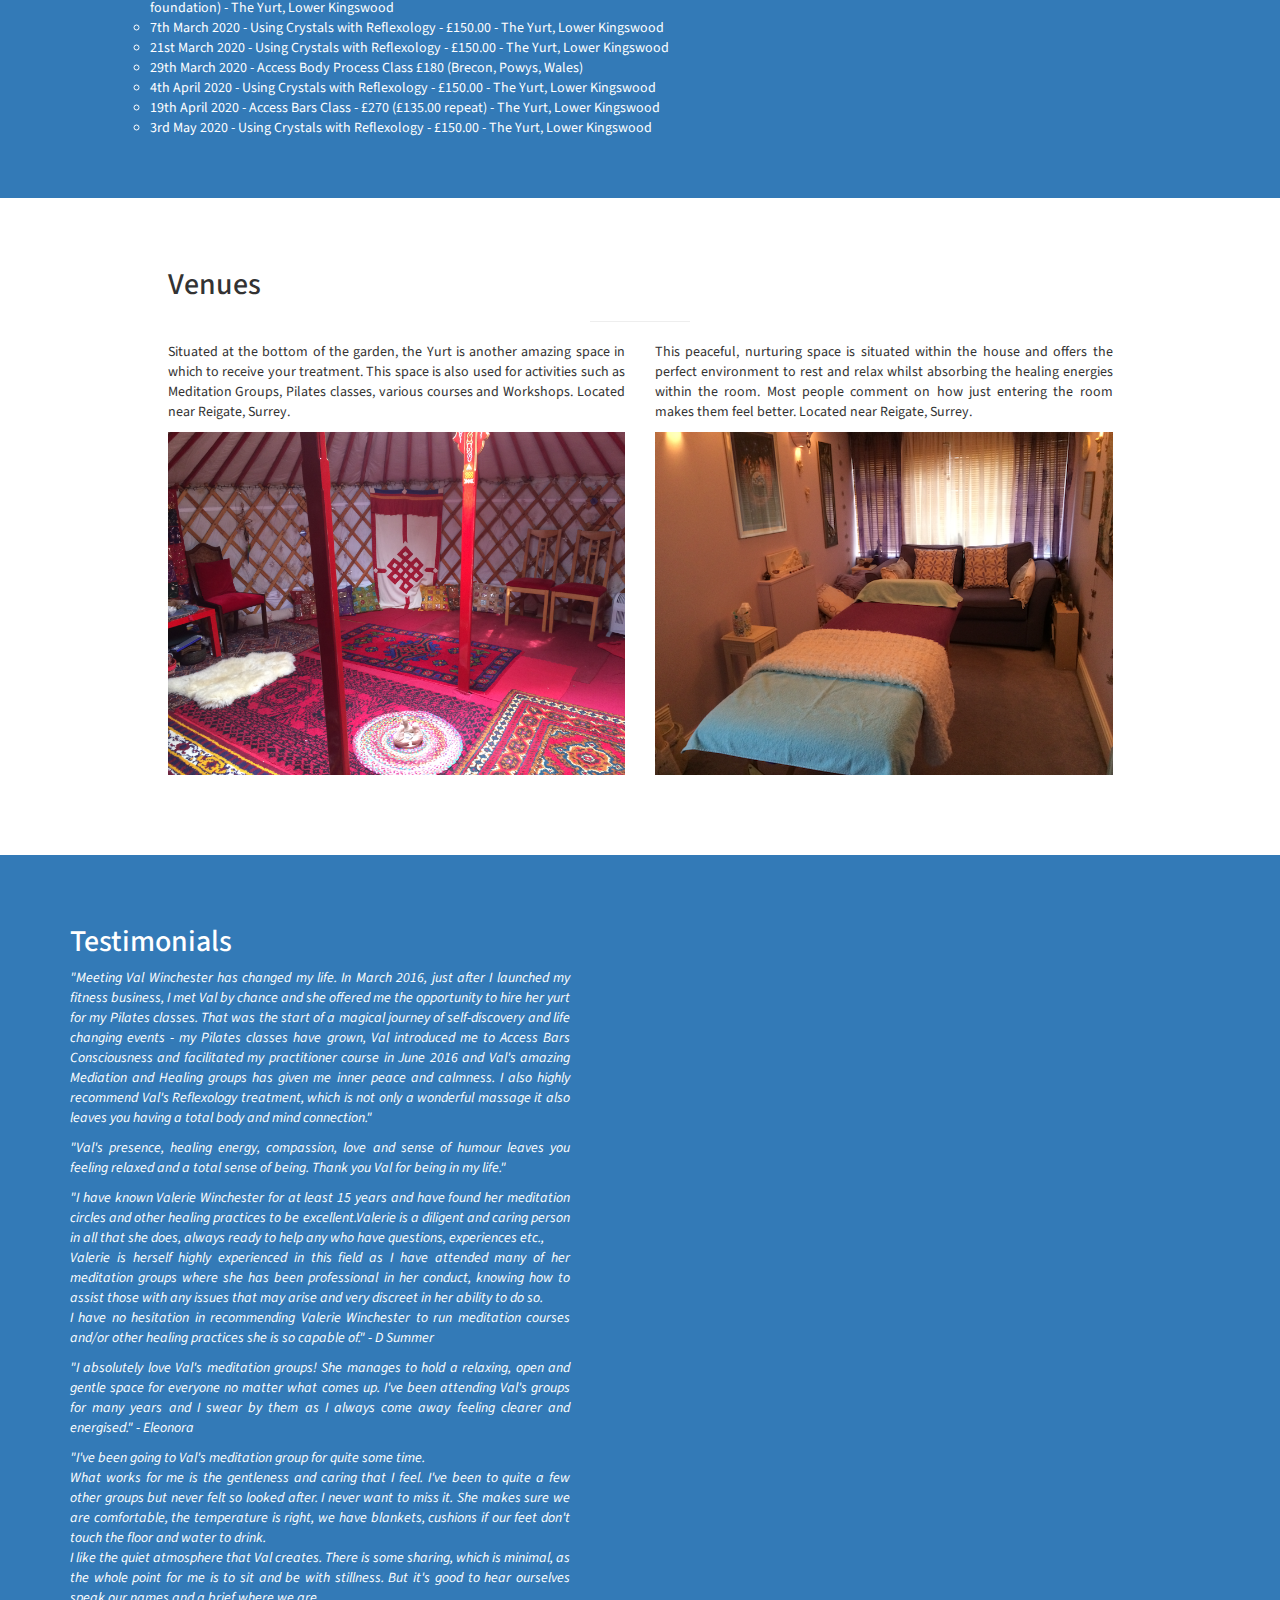
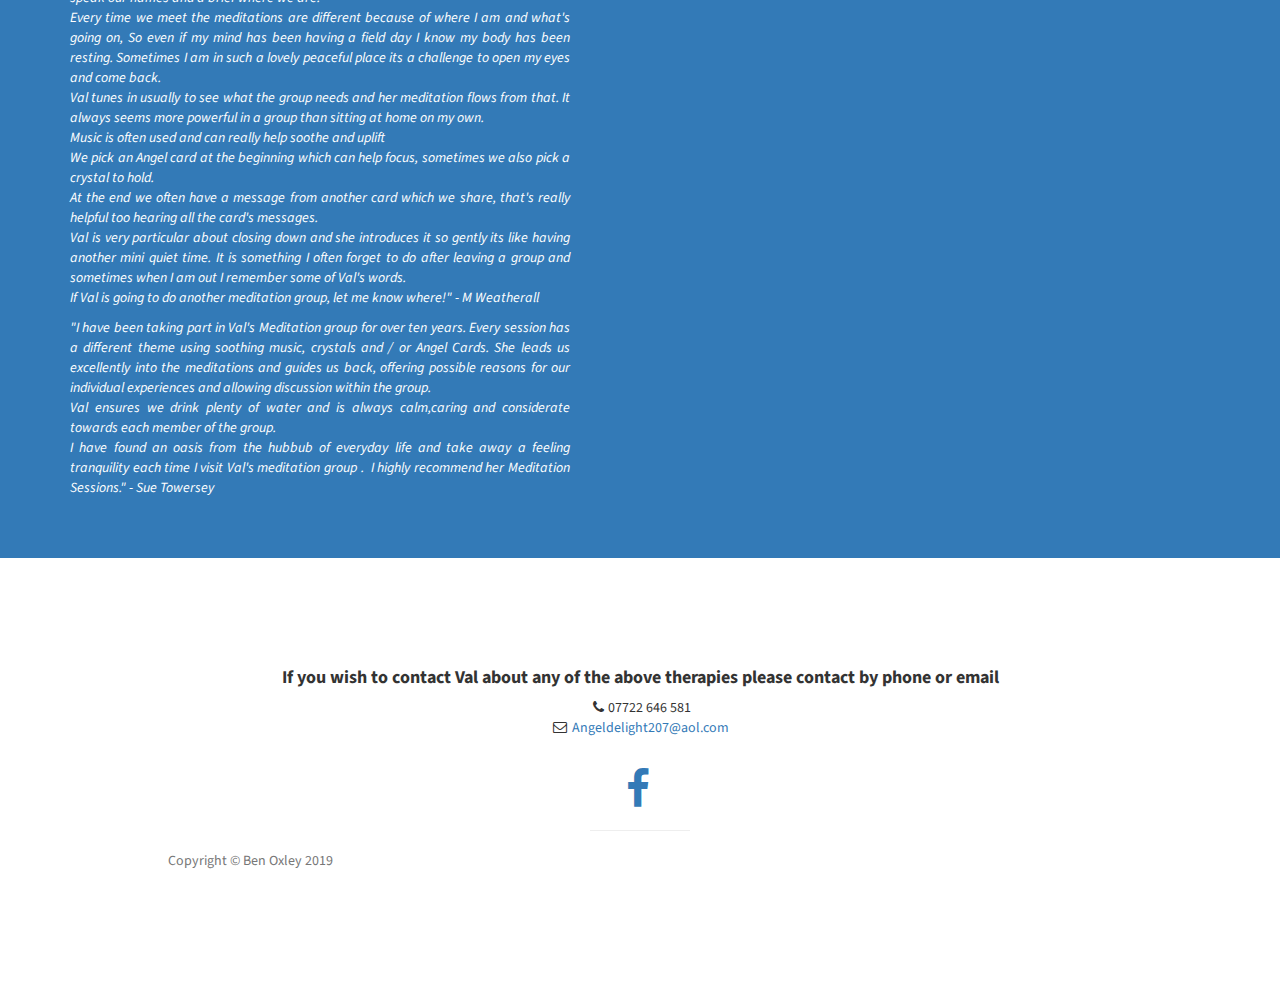
==== commit 27874cf6: "Typo" ====
--- a/index.html
+++ b/index.html
@@ -130,7 +130,7 @@
                         techniques.
                     </p>
                     <p>
-                        Val primarily runs courses and treatment at her premises located near Reigate, Surrey.
+                        Val primarily runs courses and treatments at her premises located near Reigate, Surrey.
                     </p>
                 </div>
                 
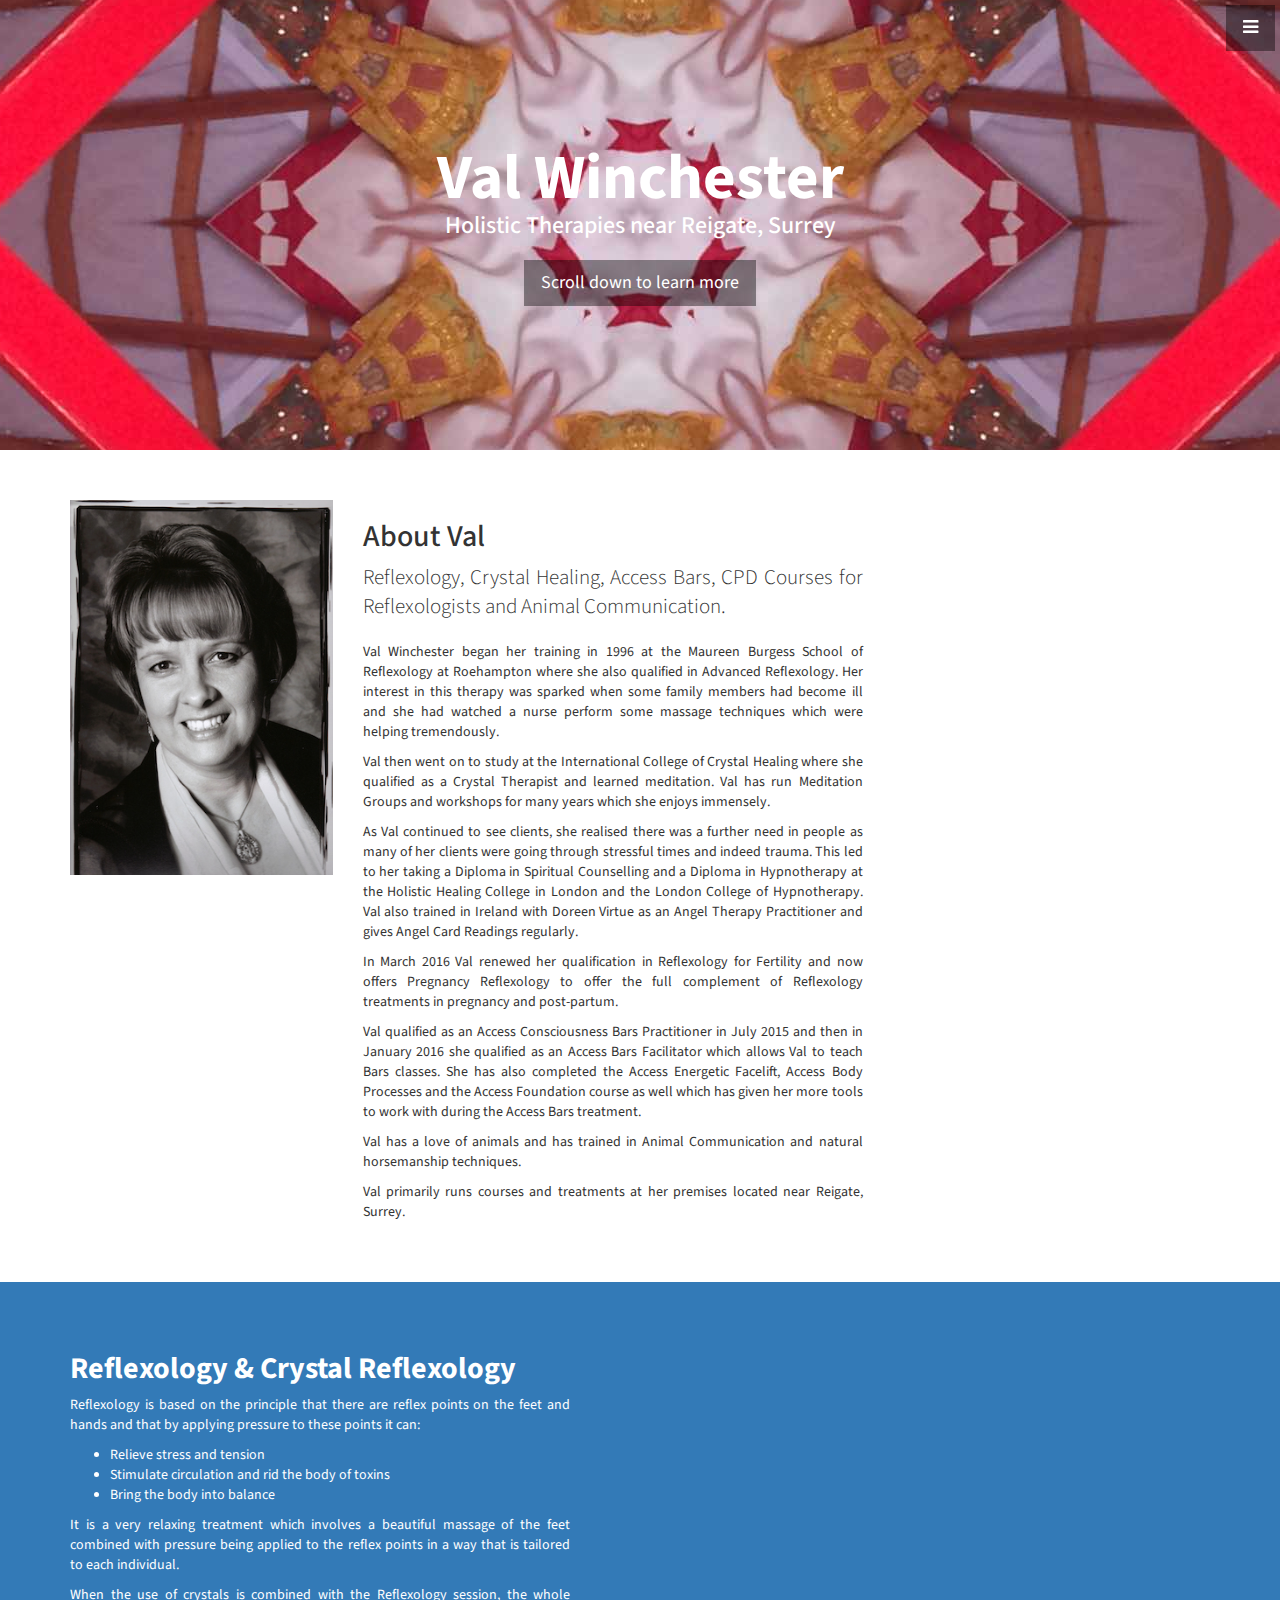
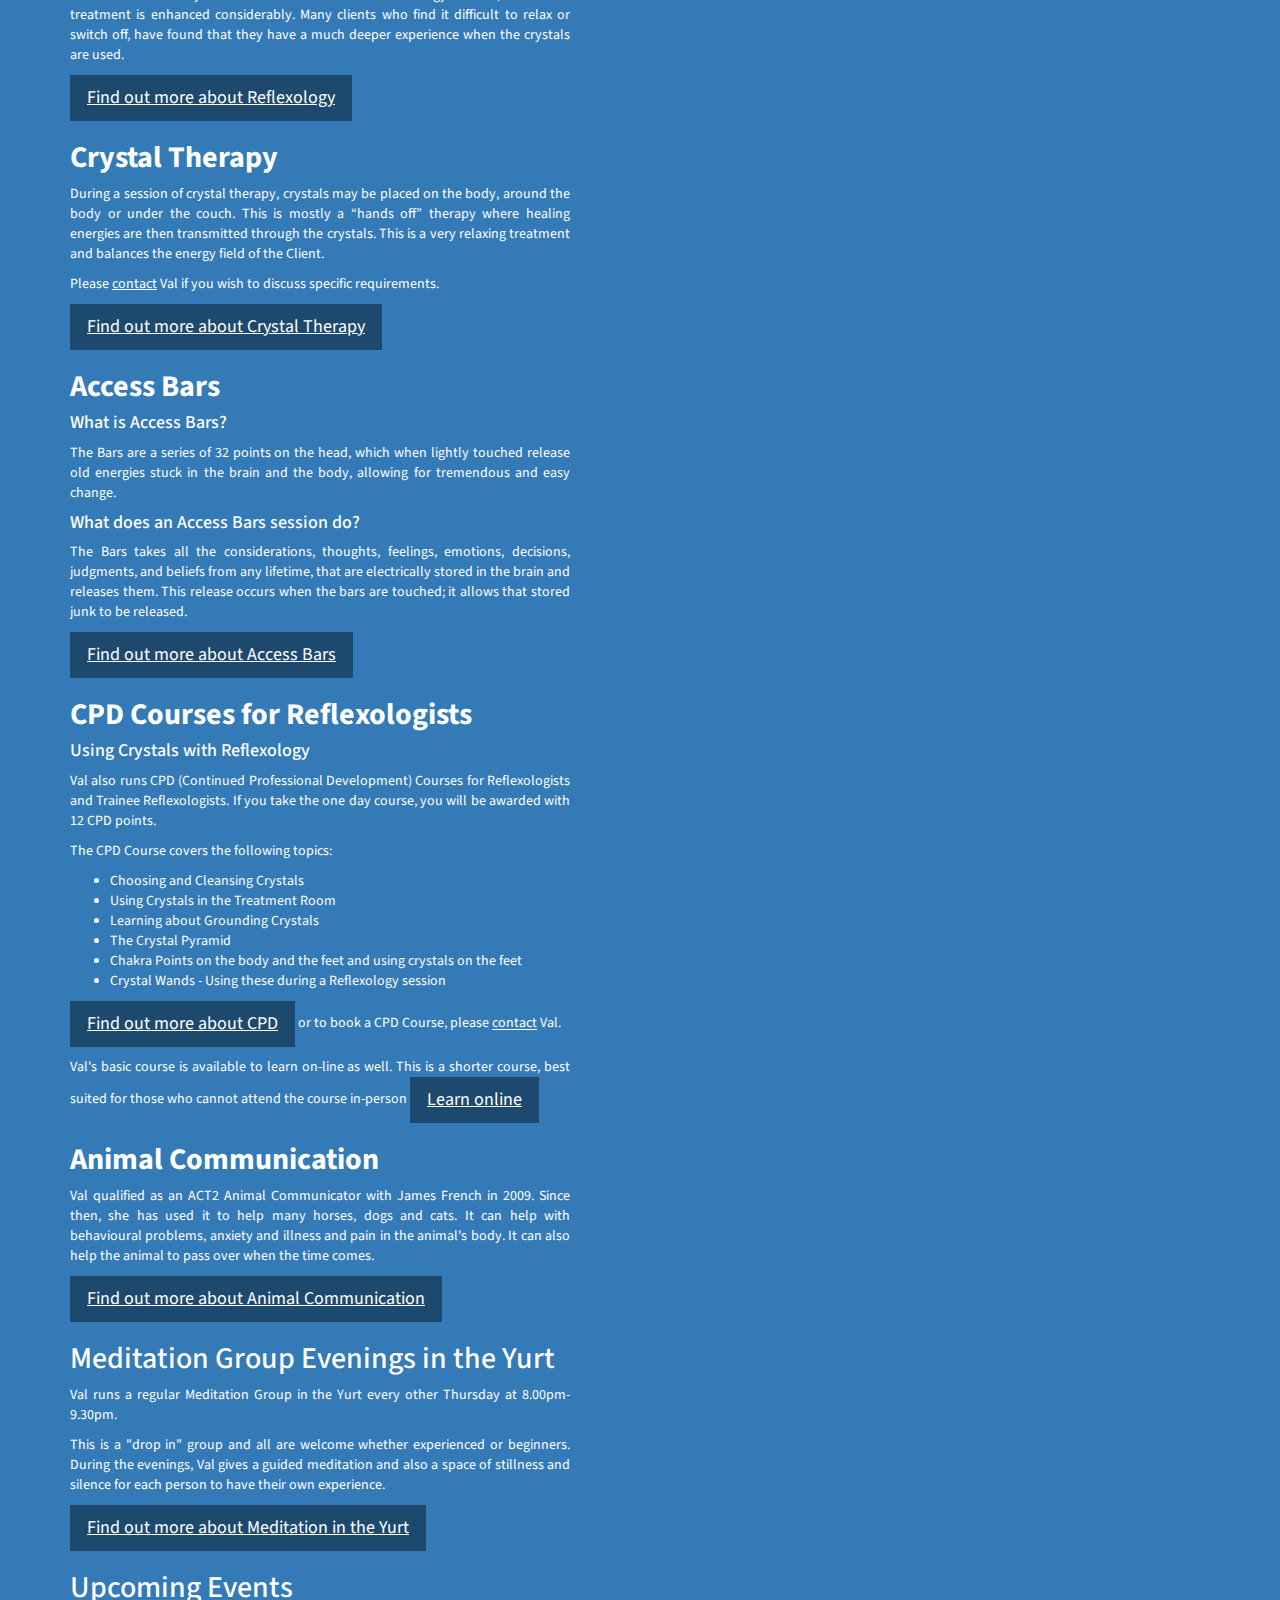
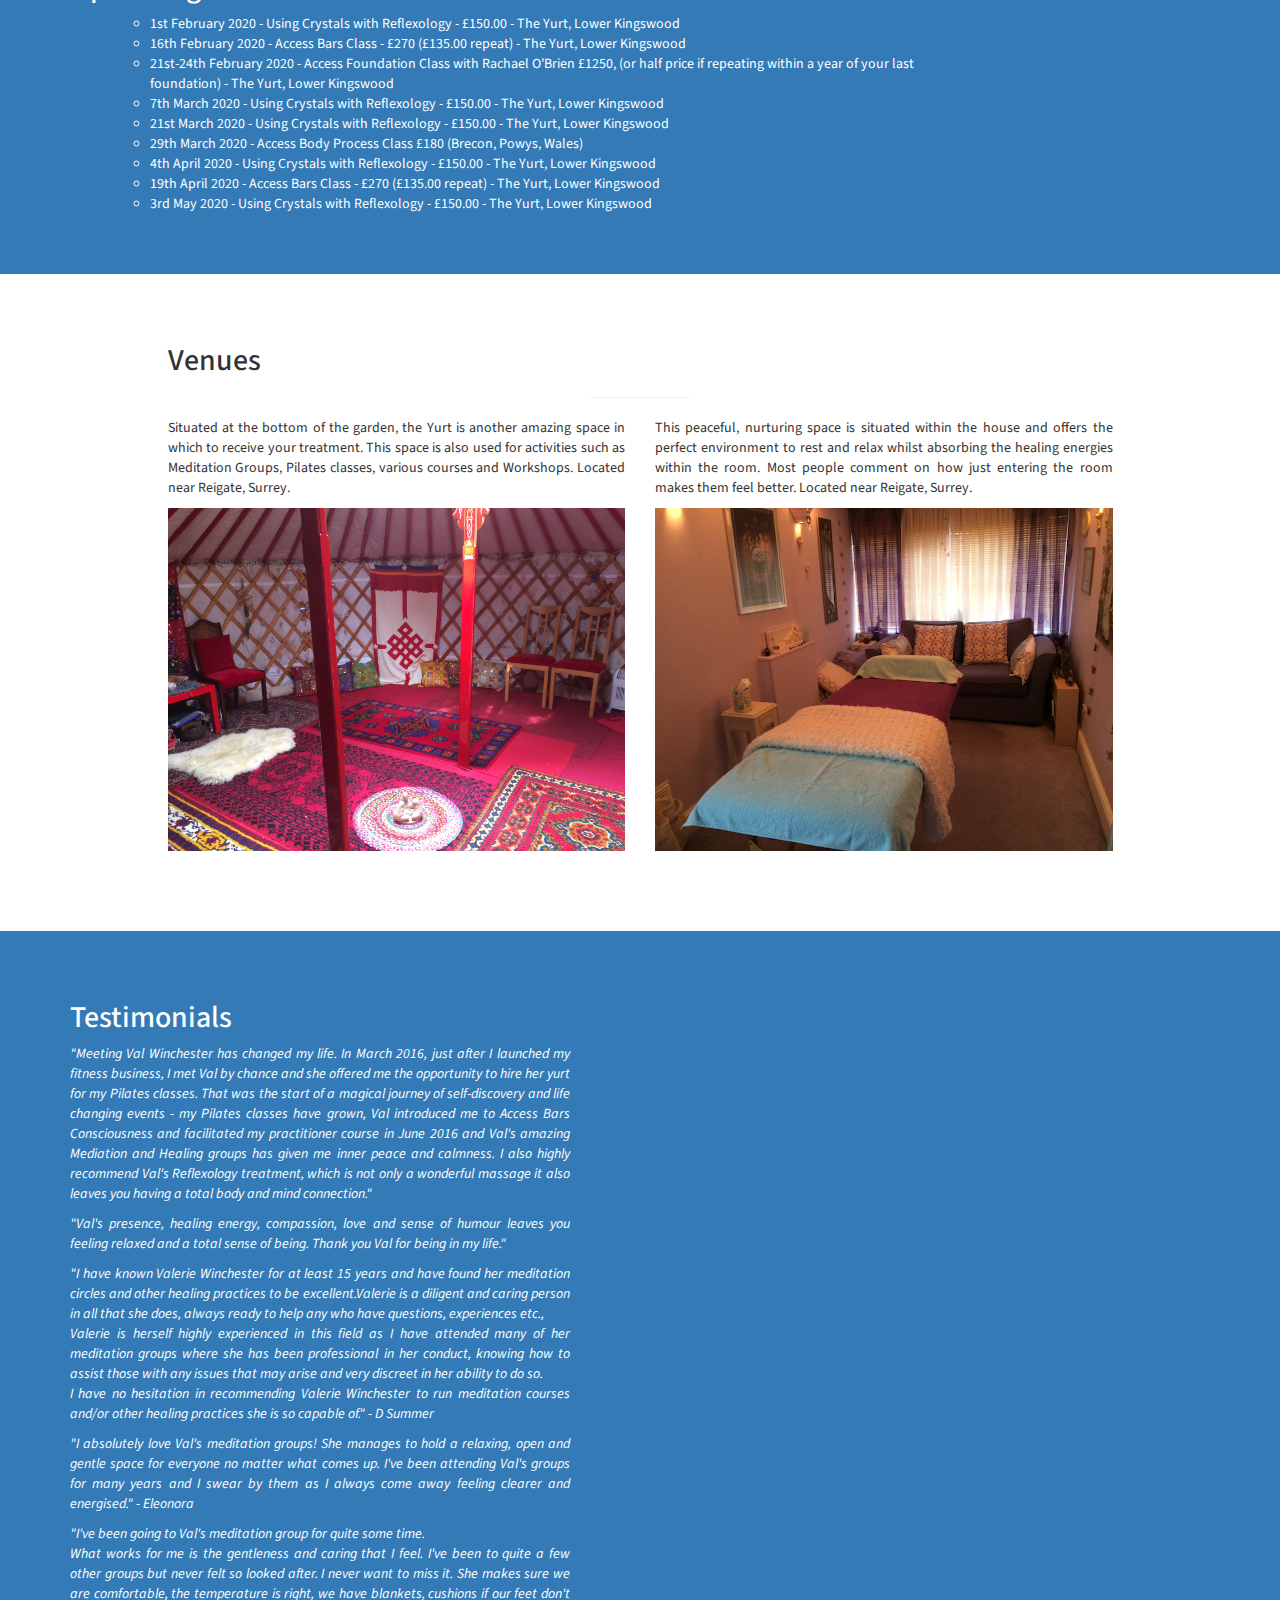
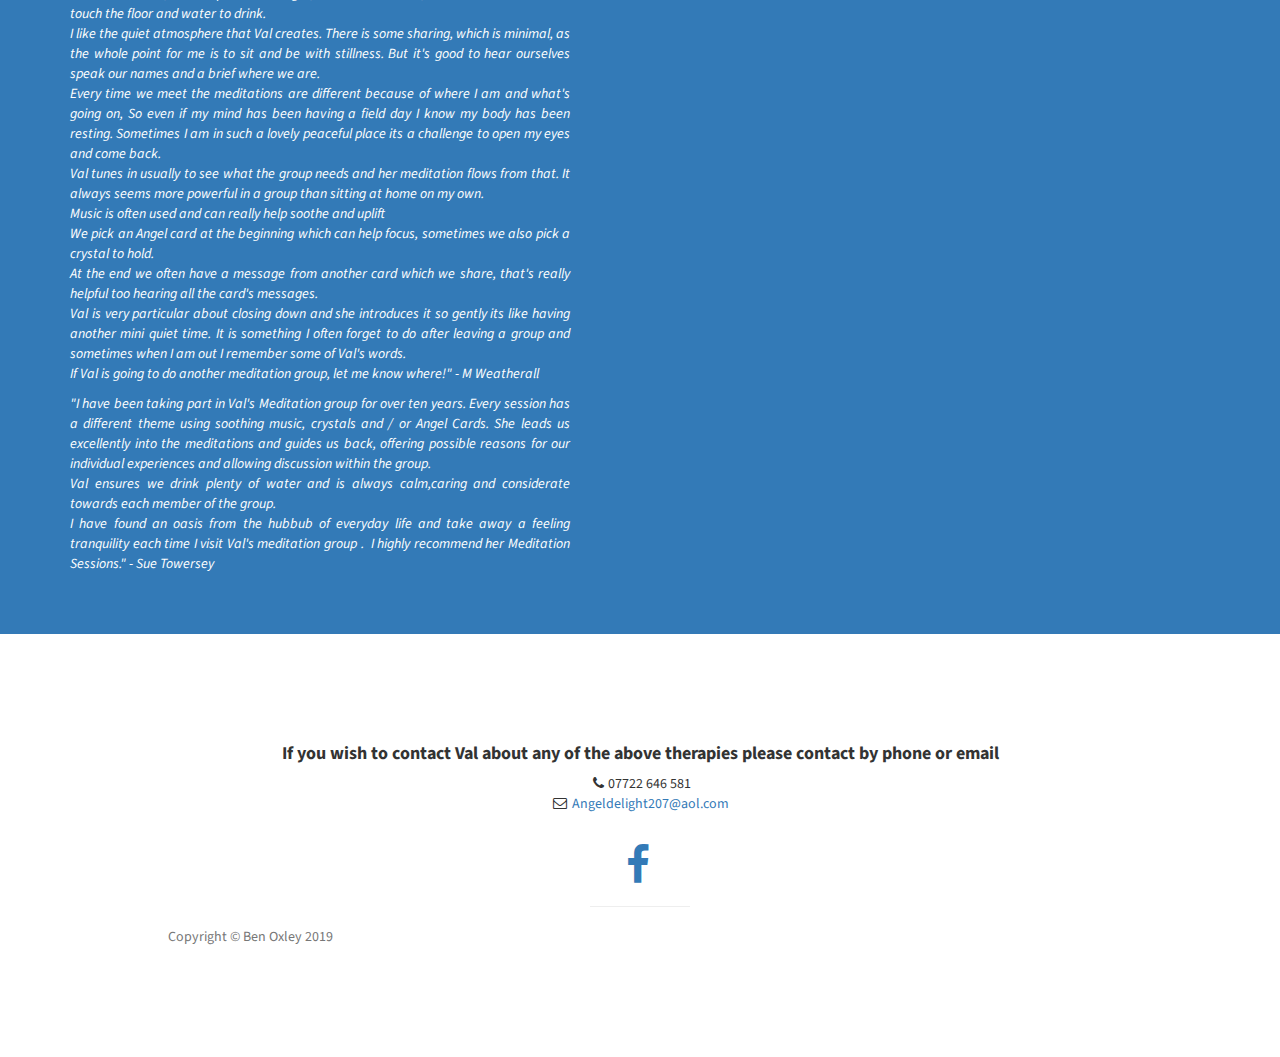
==== commit 13bbc052: "Added new online course page" ====
--- a/index.html
+++ b/index.html
@@ -207,7 +207,10 @@
                             <li>Crystal Wands - Using these during a Reflexology session</li>
                         </ul>
                         <p><a href="cpd.html" class="btn btn-dark btn-lg">Find out more about CPD</a>
+                            
                         or to book a CPD Course, please <a href="#contact" >contact</a> Val.</p>
+                        <p>Val's basic course is available to learn on-line as well. This is a shorter course, best suited for those who cannot attend the course in-person
+                            <a href="crystal_reflexology_online_cpd.html.html" class="btn btn-dark btn-lg">Learn online</a></p>
                         <h2>
                             <strong>Animal Communication</strong>
                         </h2>
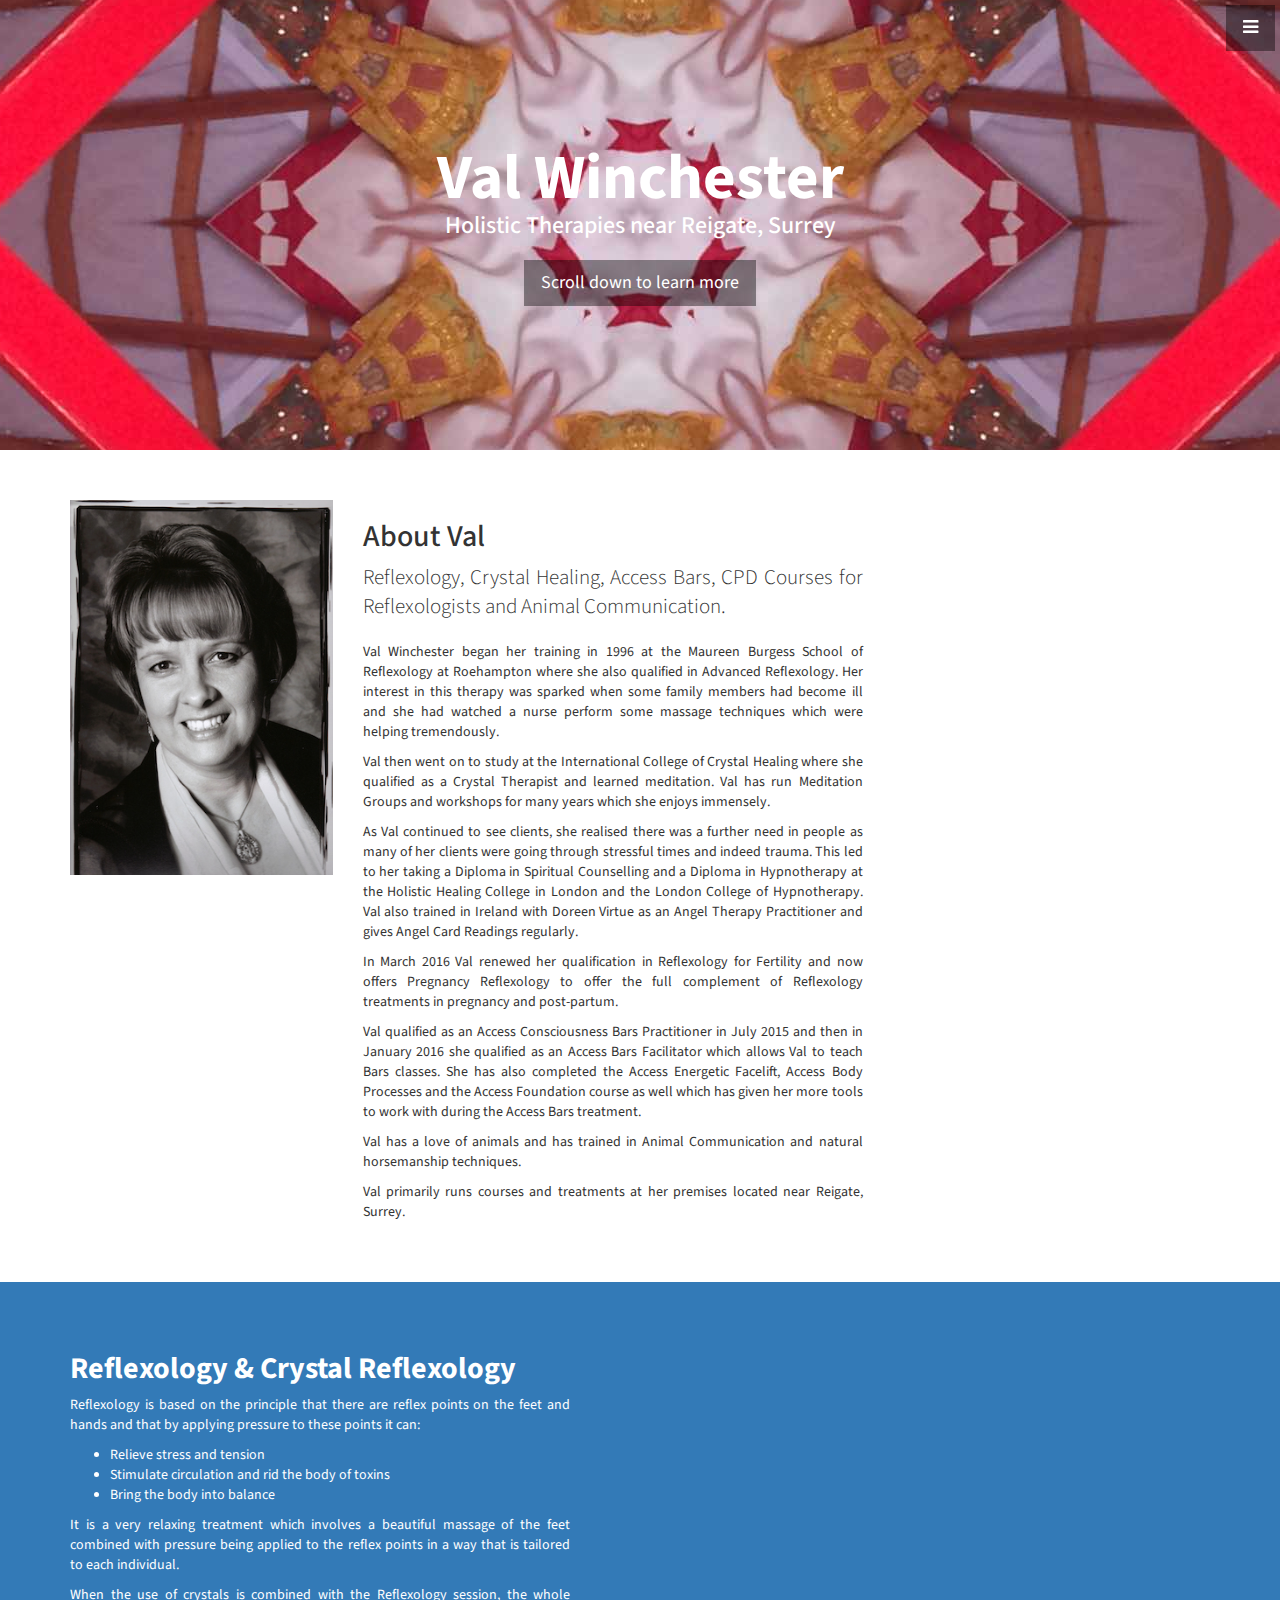
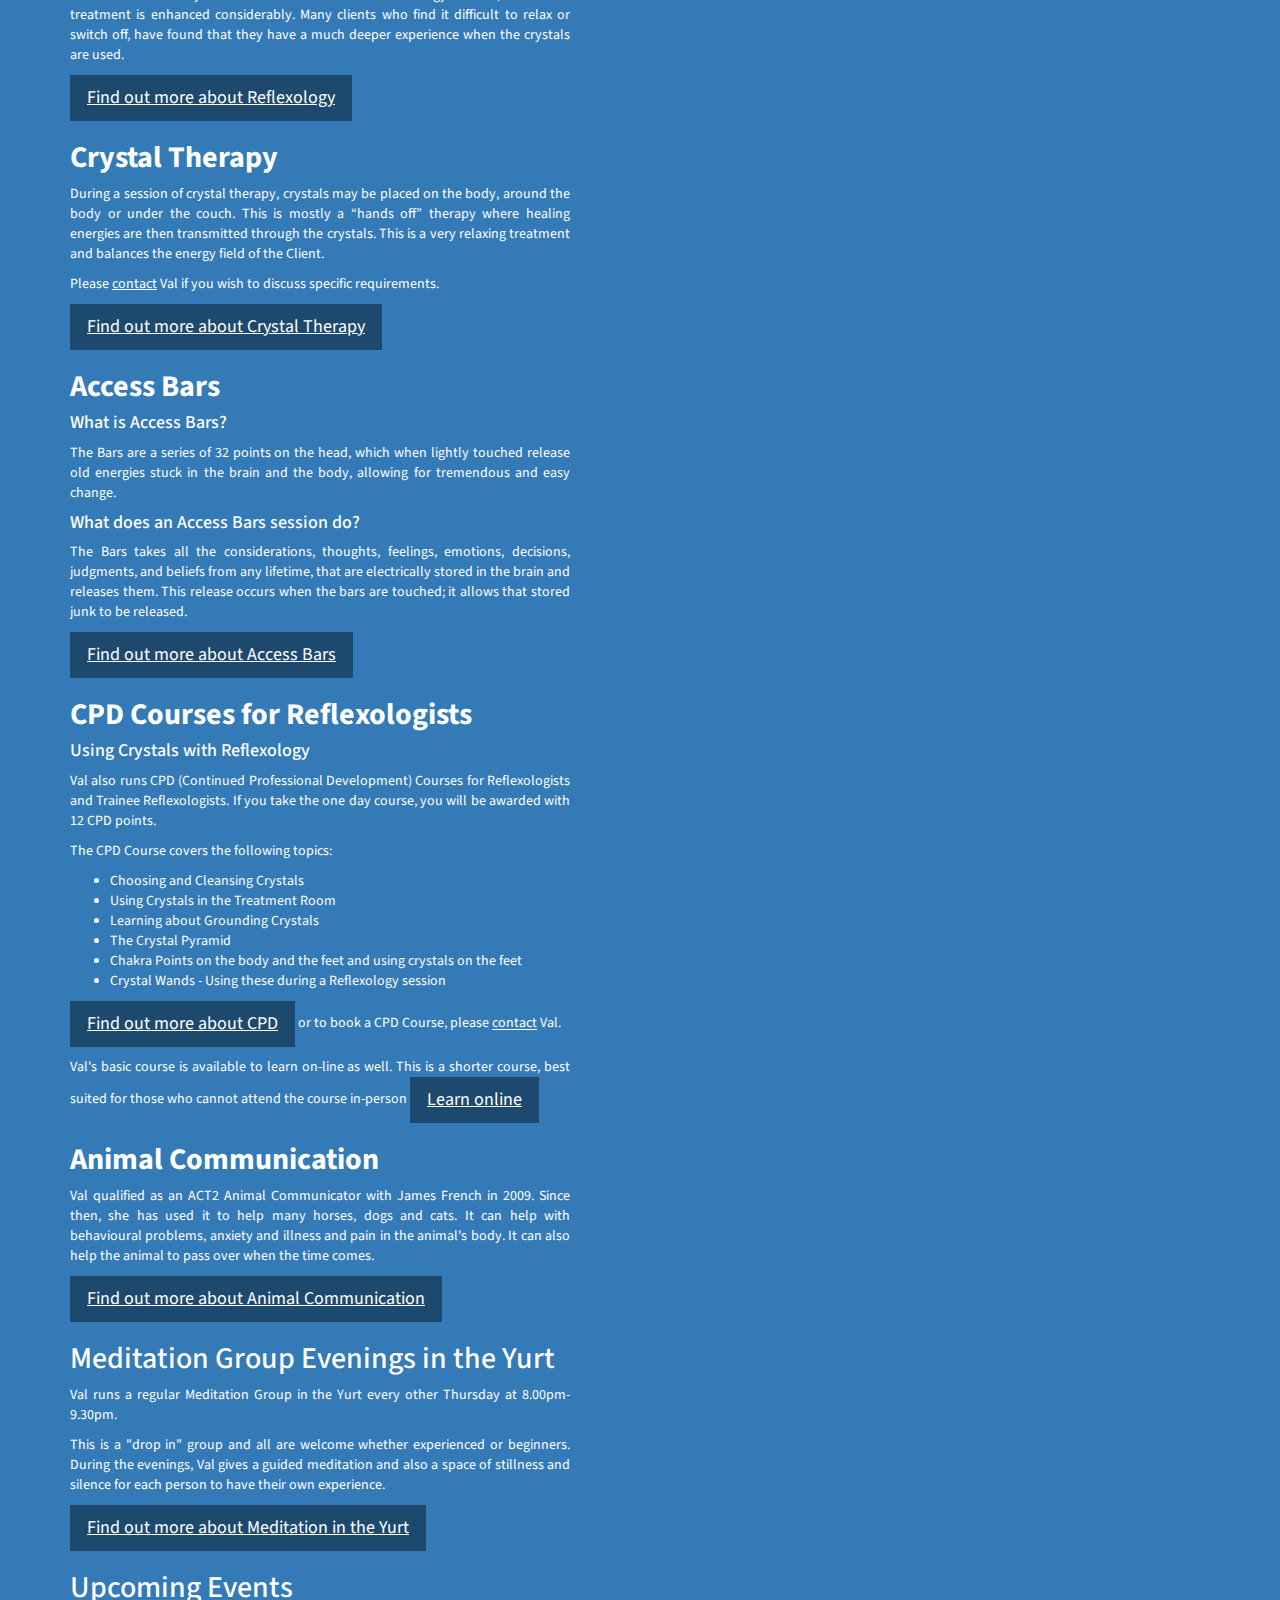
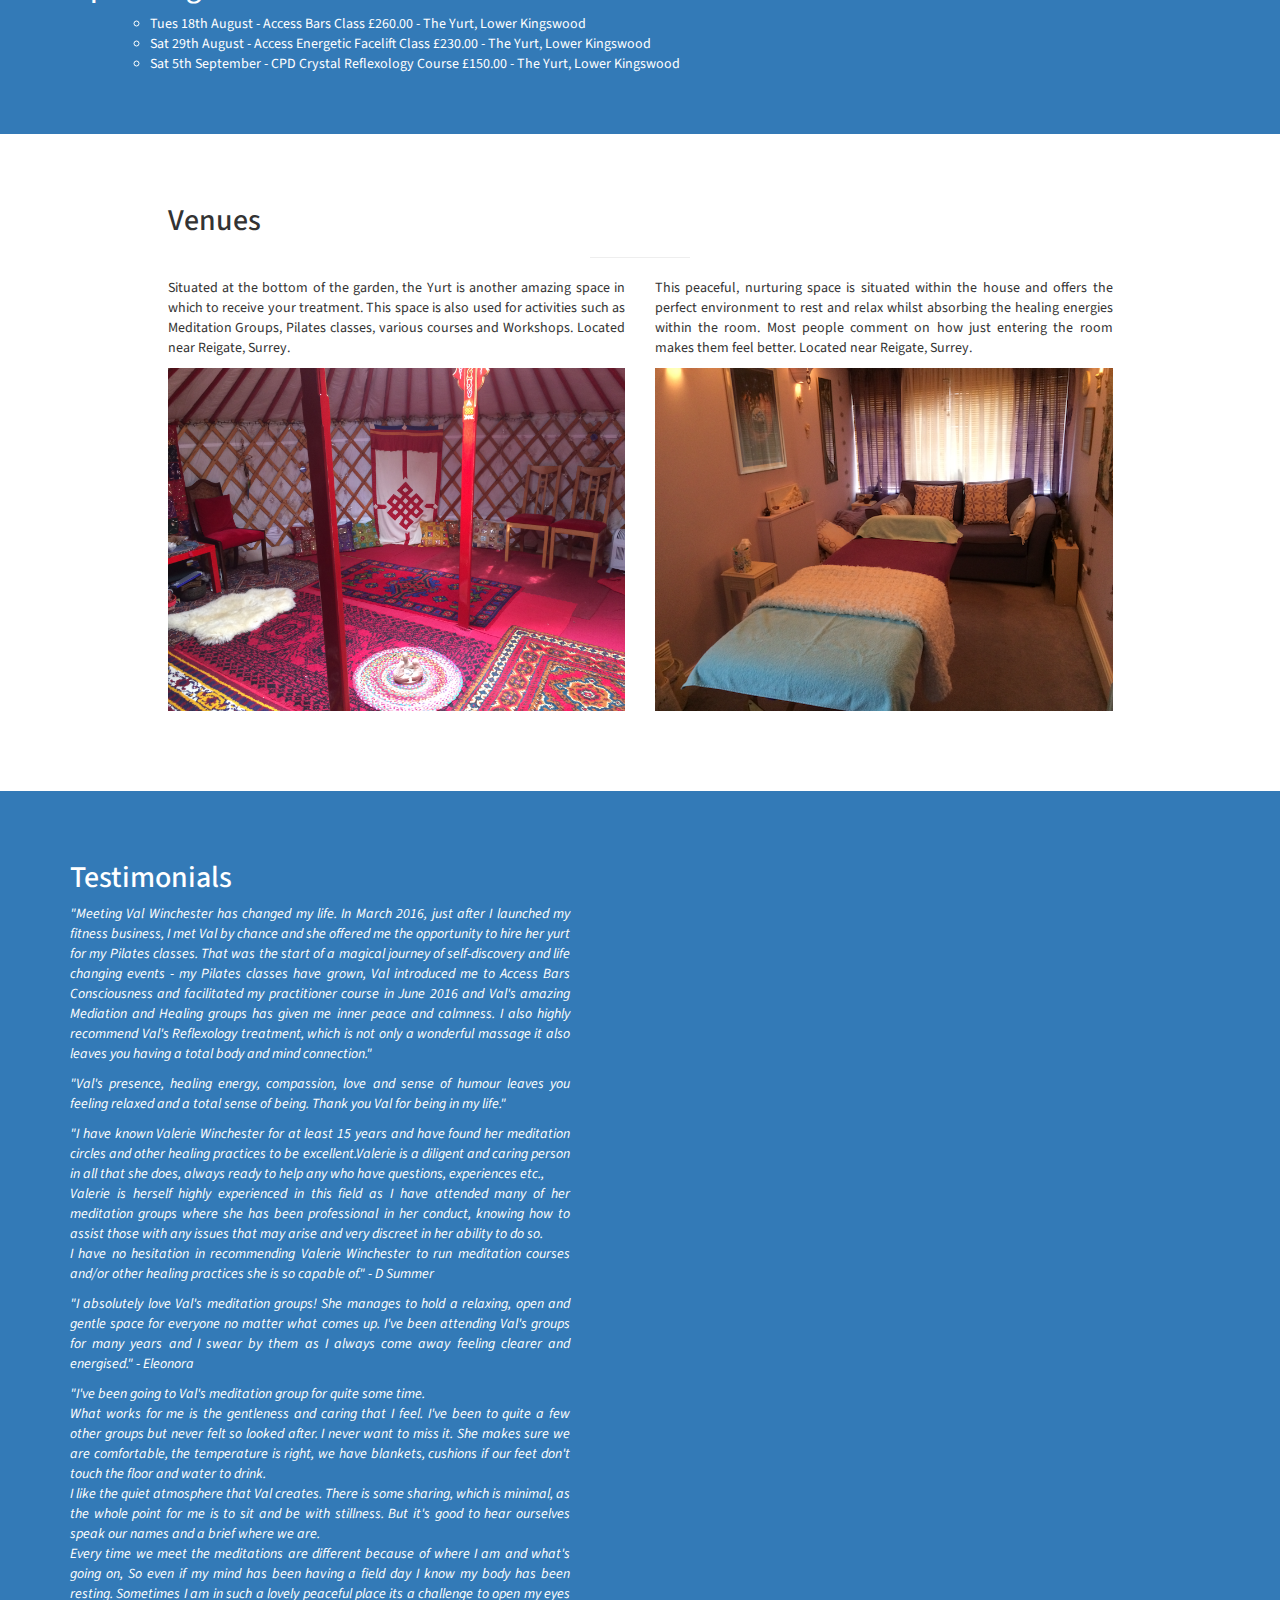
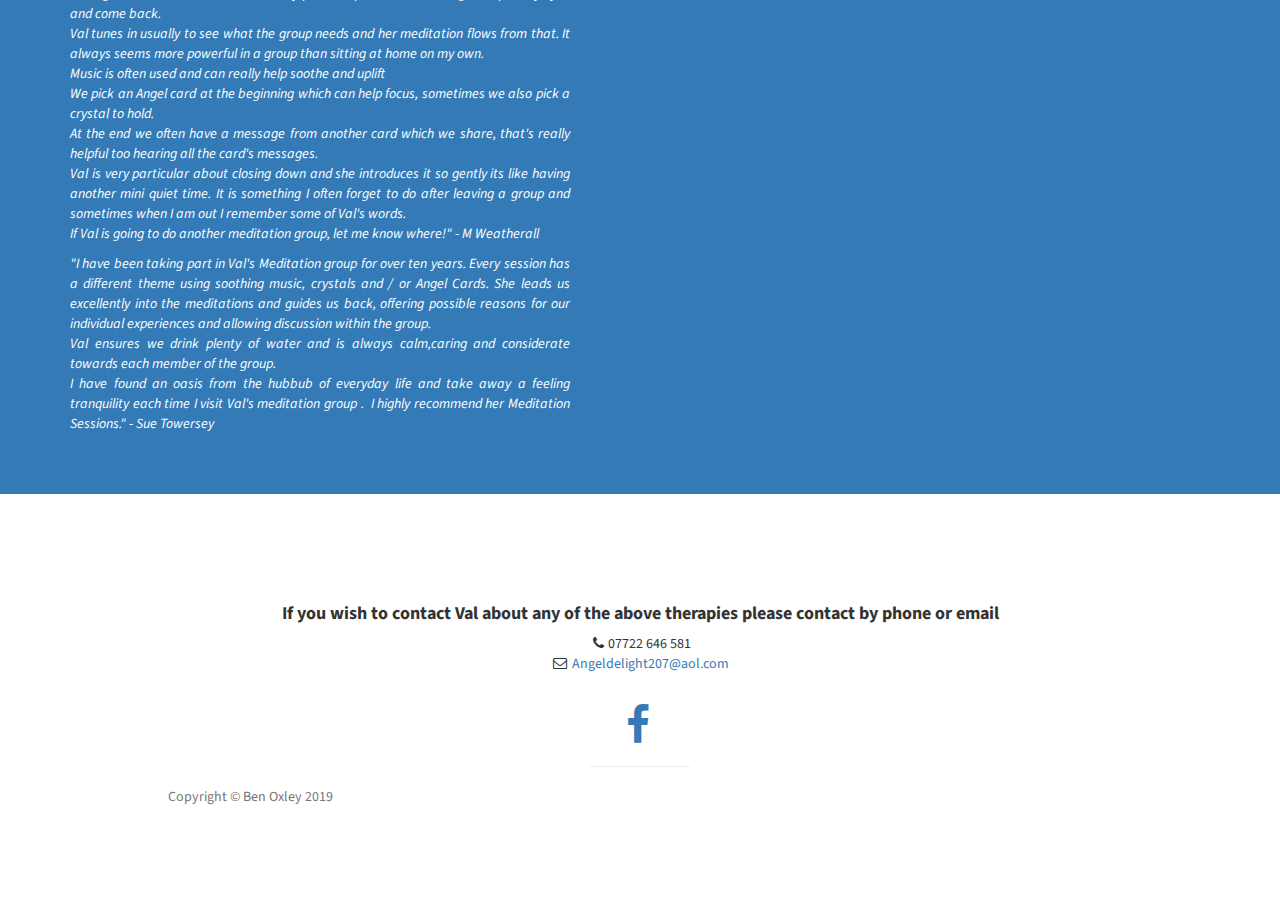
==== commit d445f300: "Update index.html" ====
--- a/index.html
+++ b/index.html
@@ -210,7 +210,7 @@
                             
                         or to book a CPD Course, please <a href="#contact" >contact</a> Val.</p>
                         <p>Val's basic course is available to learn on-line as well. This is a shorter course, best suited for those who cannot attend the course in-person
-                            <a href="crystal_reflexology_online_cpd.html.html" class="btn btn-dark btn-lg">Learn online</a></p>
+                            <a href="crystal_reflexology_online_cpd.html" class="btn btn-dark btn-lg">Learn online</a></p>
                         <h2>
                             <strong>Animal Communication</strong>
                         </h2>
@@ -233,15 +233,9 @@
                     <h2>Upcoming Events</h2>
                     <ul>
                         <ul>
-                            <li>1st February 2020 - Using Crystals with Reflexology - £150.00 - The Yurt, Lower Kingswood</li>
-                            <li>16th February 2020 - Access Bars Class - £270 (£135.00 repeat) - The Yurt, Lower Kingswood</li>
-                            <li>21st-24th February 2020 - Access Foundation Class with Rachael O'Brien £1250, (or half price if repeating within a year of your last foundation) - The Yurt, Lower Kingswood</li>
-                            <li>7th March 2020 - Using Crystals with Reflexology - £150.00 - The Yurt, Lower Kingswood</li>
-                            <li>21st March 2020 - Using Crystals with Reflexology - £150.00 - The Yurt, Lower Kingswood</li>
-                            <li>29th March 2020 - Access Body Process Class £180 (Brecon, Powys, Wales)</li>
-                            <li>4th April 2020 - Using Crystals with Reflexology - £150.00 - The Yurt, Lower Kingswood</li>
-                            <li>19th April 2020 - Access Bars Class - £270 (£135.00 repeat) - The Yurt, Lower Kingswood</li>
-                            <li>3rd May 2020 - Using Crystals with Reflexology - £150.00 - The Yurt, Lower Kingswood</li>
+                            <li>Tues 18th August - Access Bars Class £260.00 - The Yurt, Lower Kingswood</li>
+                            <li>Sat 29th August - Access Energetic Facelift Class £230.00 - The Yurt, Lower Kingswood</li>
+                            <li>Sat 5th September - CPD Crystal Reflexology Course £150.00 - The Yurt, Lower Kingswood</li>
                         </ul>
                 </div>
                 
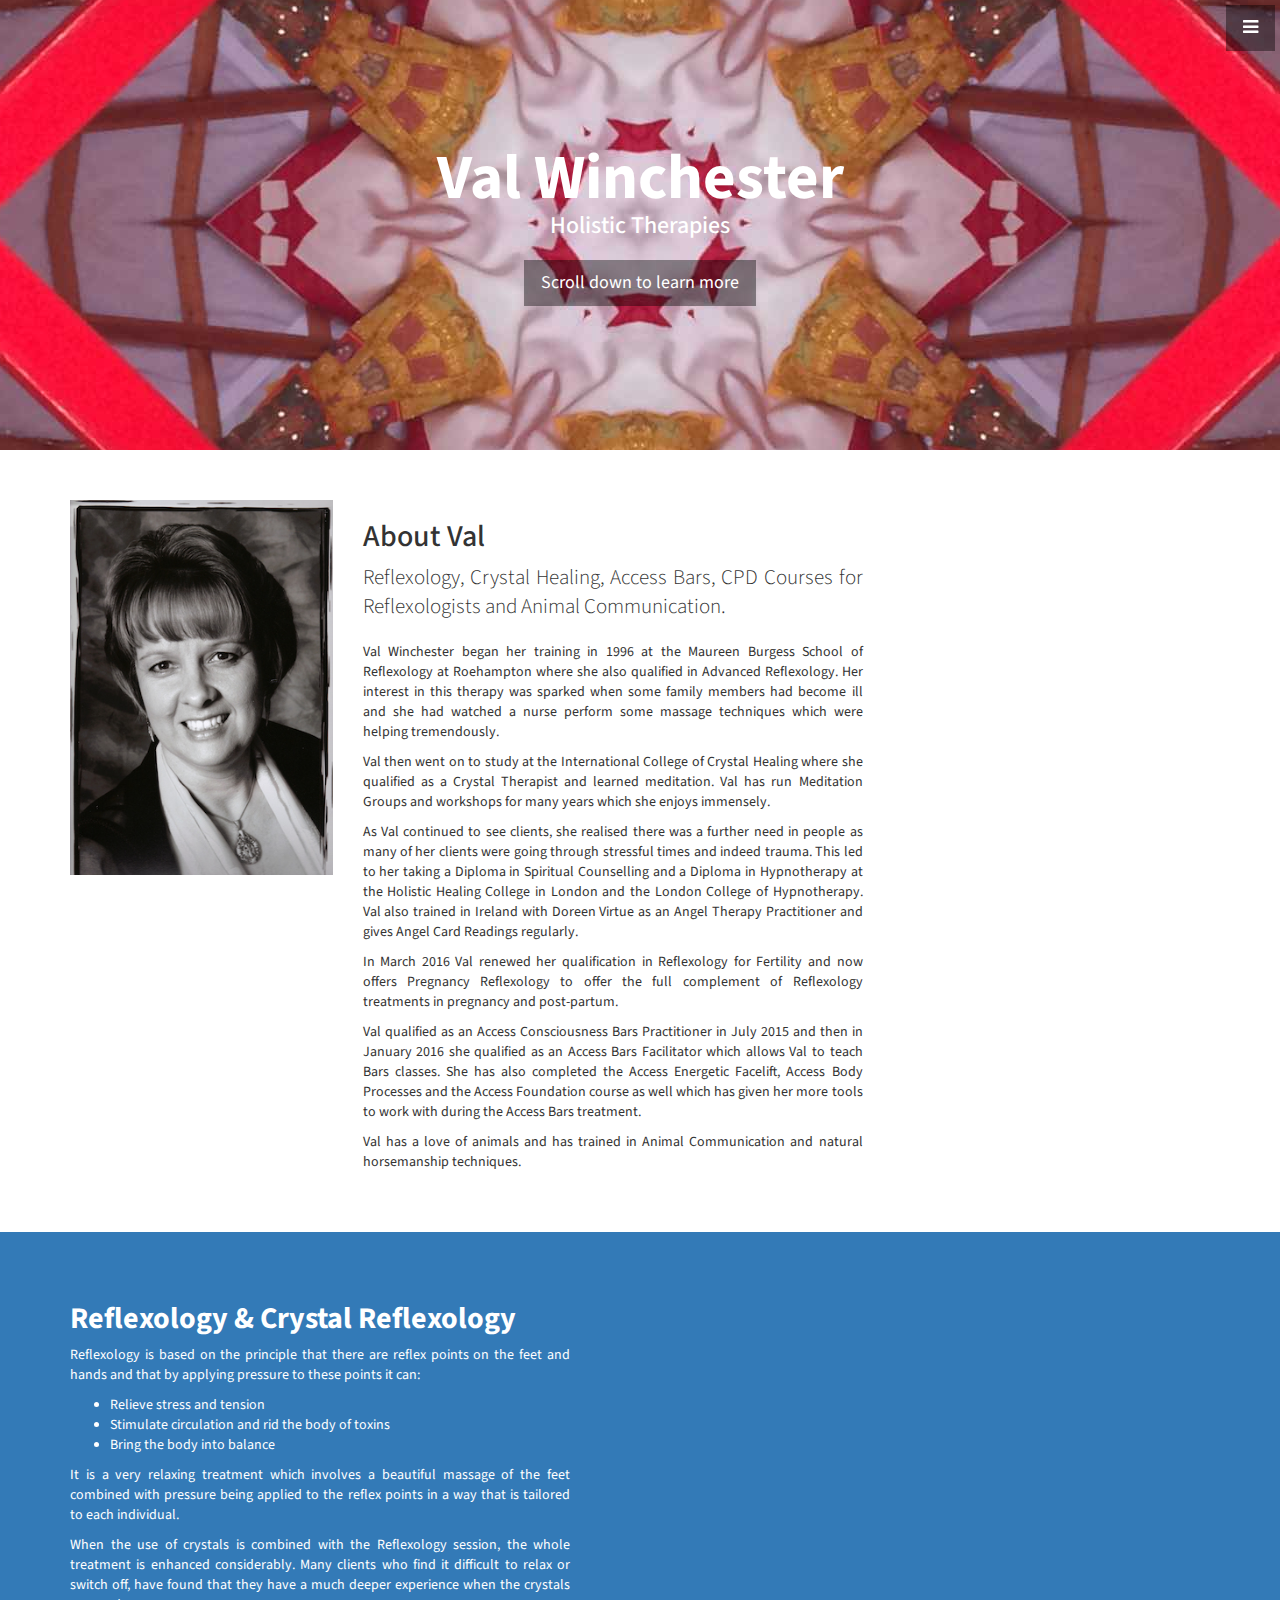
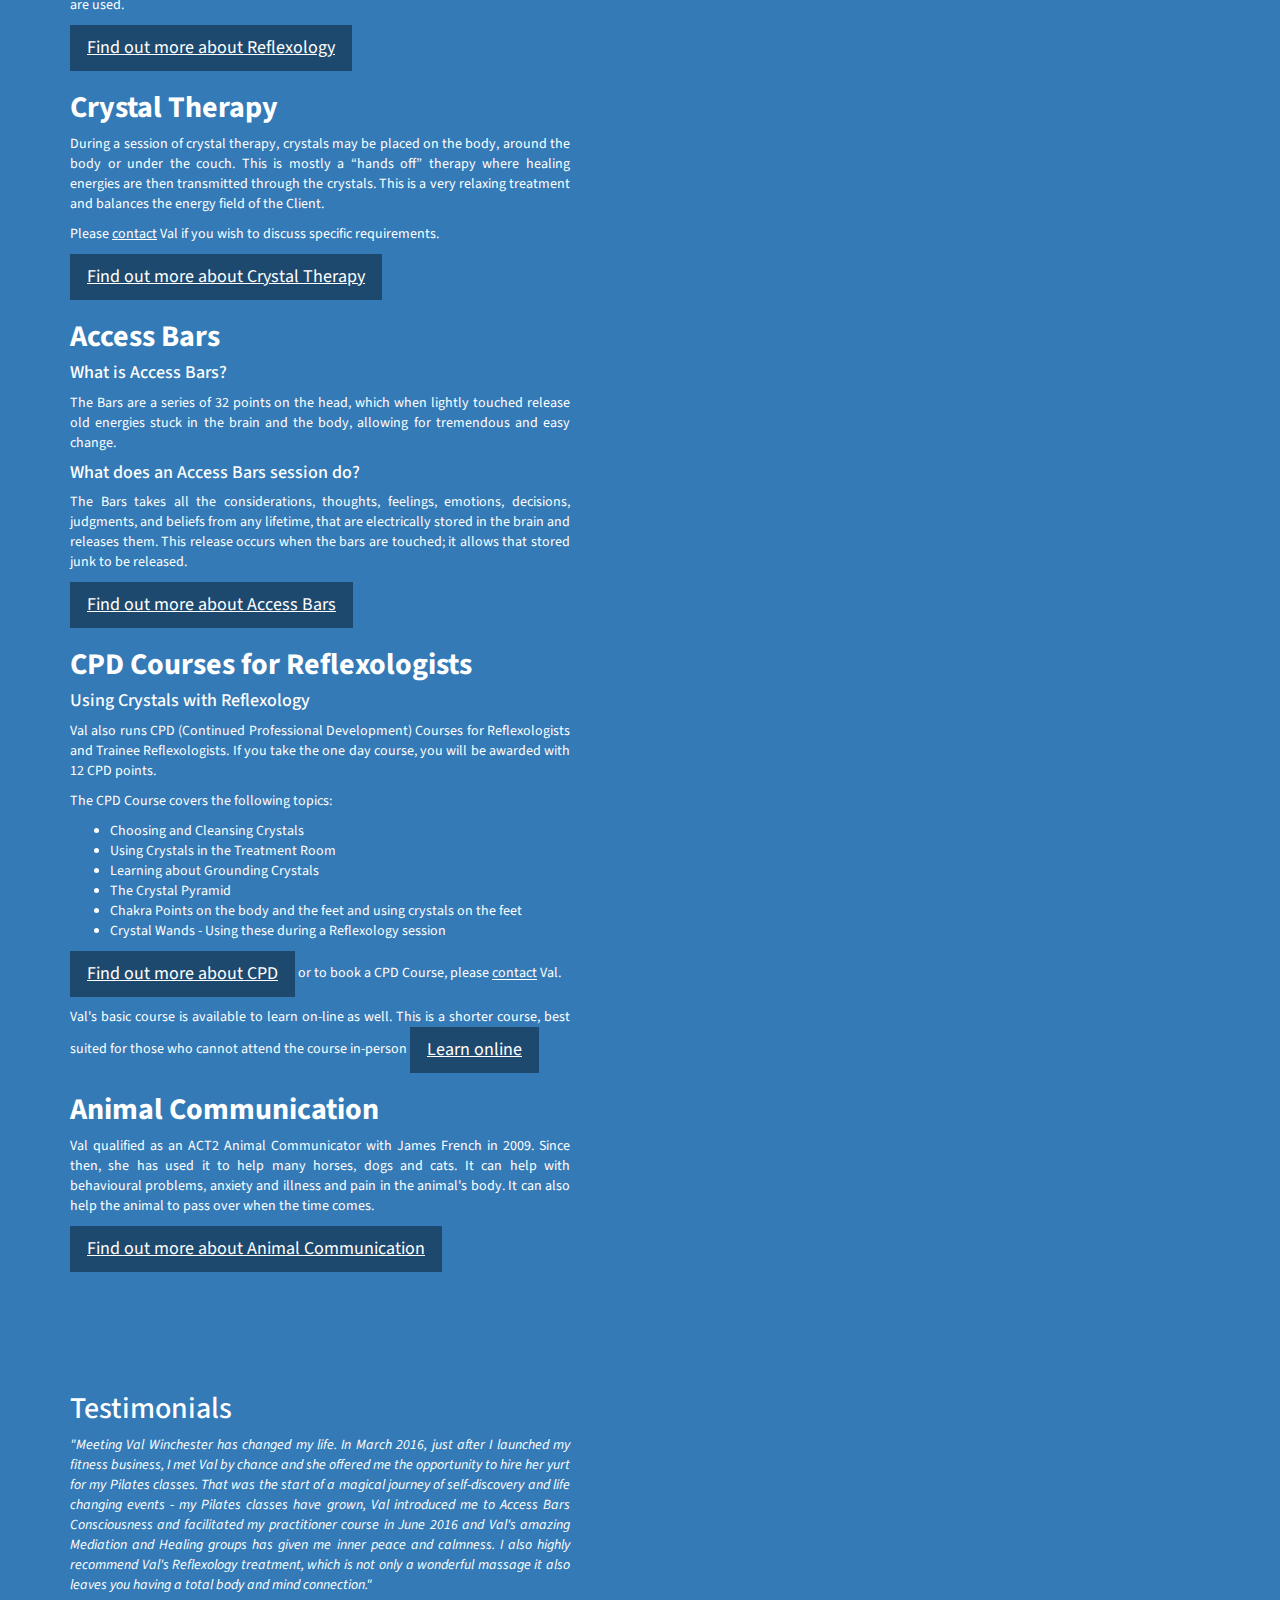
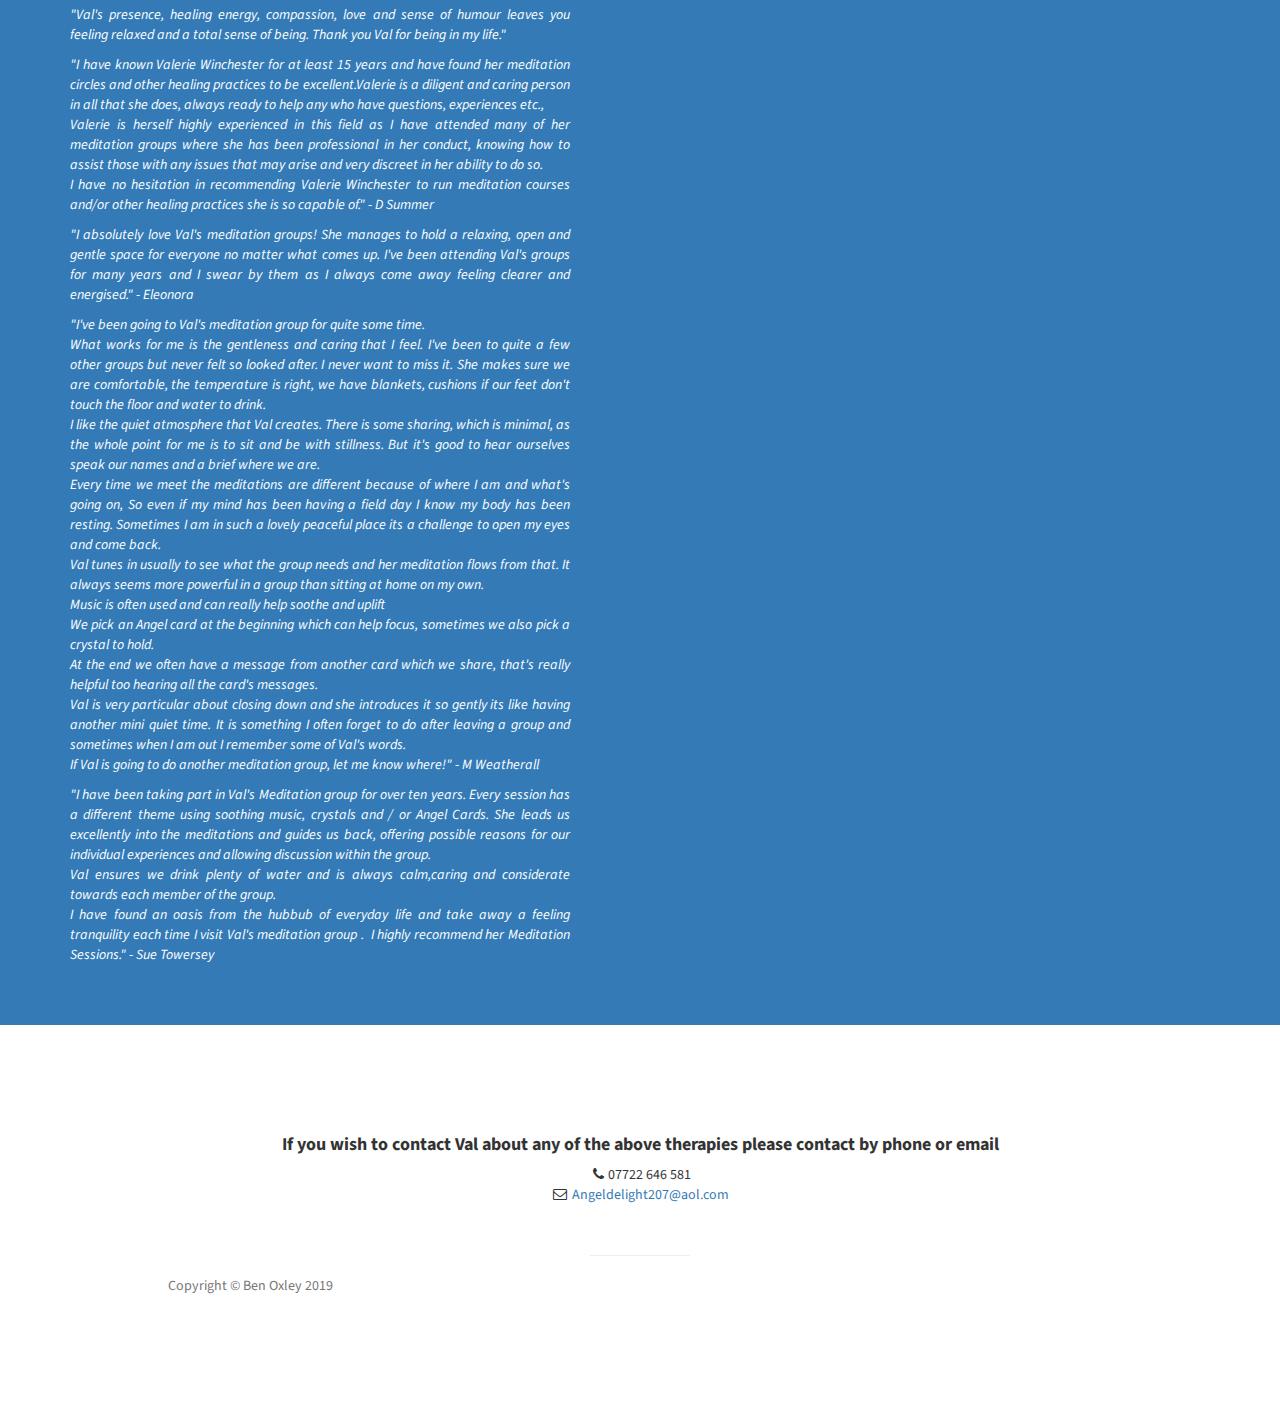
==== commit 588fcde3: "Update index.html" ====
--- a/index.html
+++ b/index.html
@@ -60,9 +60,6 @@
                 <a href="#therapies" onclick=$("#menu-close").click();>Therapies</a>
             </li>
             <li>
-                <a href="#venues" onclick=$("#menu-close").click();>Venues</a>
-            </li>
-            <li>
                 <a href="#testimonials" onclick=$("#menu-close").click();>Testimonials</a>
             </li>
             <li>
@@ -75,7 +72,7 @@
     <header id="top" class="header header-main">
         <div class="text-vertical-center">
             <h1>Val Winchester</h1>
-            <h3>Holistic Therapies near Reigate, Surrey</h3>
+            <h3>Holistic Therapies</h3>
             <br>
             <a href="#about" class="btn btn-dark btn-lg">Scroll down to learn more</a>
         </div>
@@ -128,9 +125,6 @@
                     <p>
                         Val has a love of animals and has trained in Animal Communication and natural horsemanship
                         techniques.
-                    </p>
-                    <p>
-                        Val primarily runs courses and treatments at her premises located near Reigate, Surrey.
                     </p>
                 </div>
                 
@@ -219,27 +213,18 @@
                             anxiety and illness and pain in the animal's body. It can also help the animal to pass over 
                             when the time comes.</p> 
                         <a href="animalcommunication.html" class="btn btn-dark btn-lg">Find out more about Animal Communication</a>
-                        <h2>Meditation Group Evenings in the Yurt</h2>
-                        <p>Val runs a regular Meditation Group in the Yurt every other Thursday at 8.00pm-9.30pm.</p>
-                        <p>This is a "drop in" group and all are welcome whether experienced or beginners.  During 
-                            the evenings, Val gives a guided meditation and also a space of stillness and silence 
-                            for each person to have their own experience.</p>
-                        <a href="meditation.html" class="btn btn-dark btn-lg">Find out more about Meditation in the Yurt</a>
                 </div>
             </div>
             <!-- /.row -->
-            <div class="row">
+           <!-- <div class="row">
                 <div class="col-lg-9 col-md-9 col-sm-12">
                     <h2>Upcoming Events</h2>
                     <ul>
                         <ul>
-                            <li>Tues 18th August - Access Bars Class £260.00 - The Yurt, Lower Kingswood</li>
-                            <li>Sat 29th August - Access Energetic Facelift Class £230.00 - The Yurt, Lower Kingswood</li>
-                            <li>Sat 5th September - CPD Crystal Reflexology Course £150.00 - The Yurt, Lower Kingswood</li>
                         </ul>
                 </div>
                 
-            </div>
+            </div>-->
             <!-- /.row -->
         </div>
         <!-- /.container -->
@@ -247,46 +232,7 @@
 
 
 
-    <!-- Portfolio -->
-    <section id="venues" class="portfolio">
-        <div class="container">
-            <div class="row">
-                <div class="col-lg-10 col-lg-offset-1">
-                    <h2>Venues</h2>
-                    <hr class="small">
-                    <div class="row">
-                        <div class="col-md-6">
-                            <div class="portfolio-item">
-                                <p>
-                                    Situated at the bottom of the garden, the Yurt is another amazing space in which to
-                                    receive your treatment.  This space is also used for activities such as Meditation
-                                    Groups, Pilates classes, various courses and Workshops. Located near Reigate, Surrey.
-                                </p>
-                                <a href="#">
-                                    <img class="img-portfolio img-responsive" src="img/yurt.jpg">
-                                </a>
-                            </div>
-                        </div>
-                        <div class="col-md-6">
-                            <div class="portfolio-item">
-                                <p>This peaceful, nurturing space is situated within the house and offers the perfect
-                                    environment to rest and relax whilst absorbing the healing energies within the room.
-                                    Most people comment on how just entering the room makes them feel better. Located near Reigate, Surrey.</p>
-                                <a href="#">
-                                    <img class="img-portfolio img-responsive" src="img/healing-small.png">
-                                </a>
-                            </div>
-                        </div>
-                    </div>
-                    <!-- /.row (nested) -->
-                    <!--<a href="#" class="btn btn-dark">View More Items</a>-->
-                </div>
-                <!-- /.col-lg-10 -->
-            </div>
-            <!-- /.row -->
-        </div>
-        <!-- /.container -->
-    </section>
+  
 
     <!-- testimonials -->
     <section id="testimonials" class="about bg-primary">
@@ -394,11 +340,6 @@
                         </li>
                     </ul>
                     <br>
-                    <ul class="list-inline">
-                        <li>
-                            <a href="https://facebook.com/yurtworkshopsandgroups/"><i class="fa fa-facebook fa-fw fa-3x"></i></a>
-                        </li>
-                    </ul>
                     <hr class="small">
                     <p class="text-muted">Copyright &copy; Ben Oxley 2019</p>
                 </div>
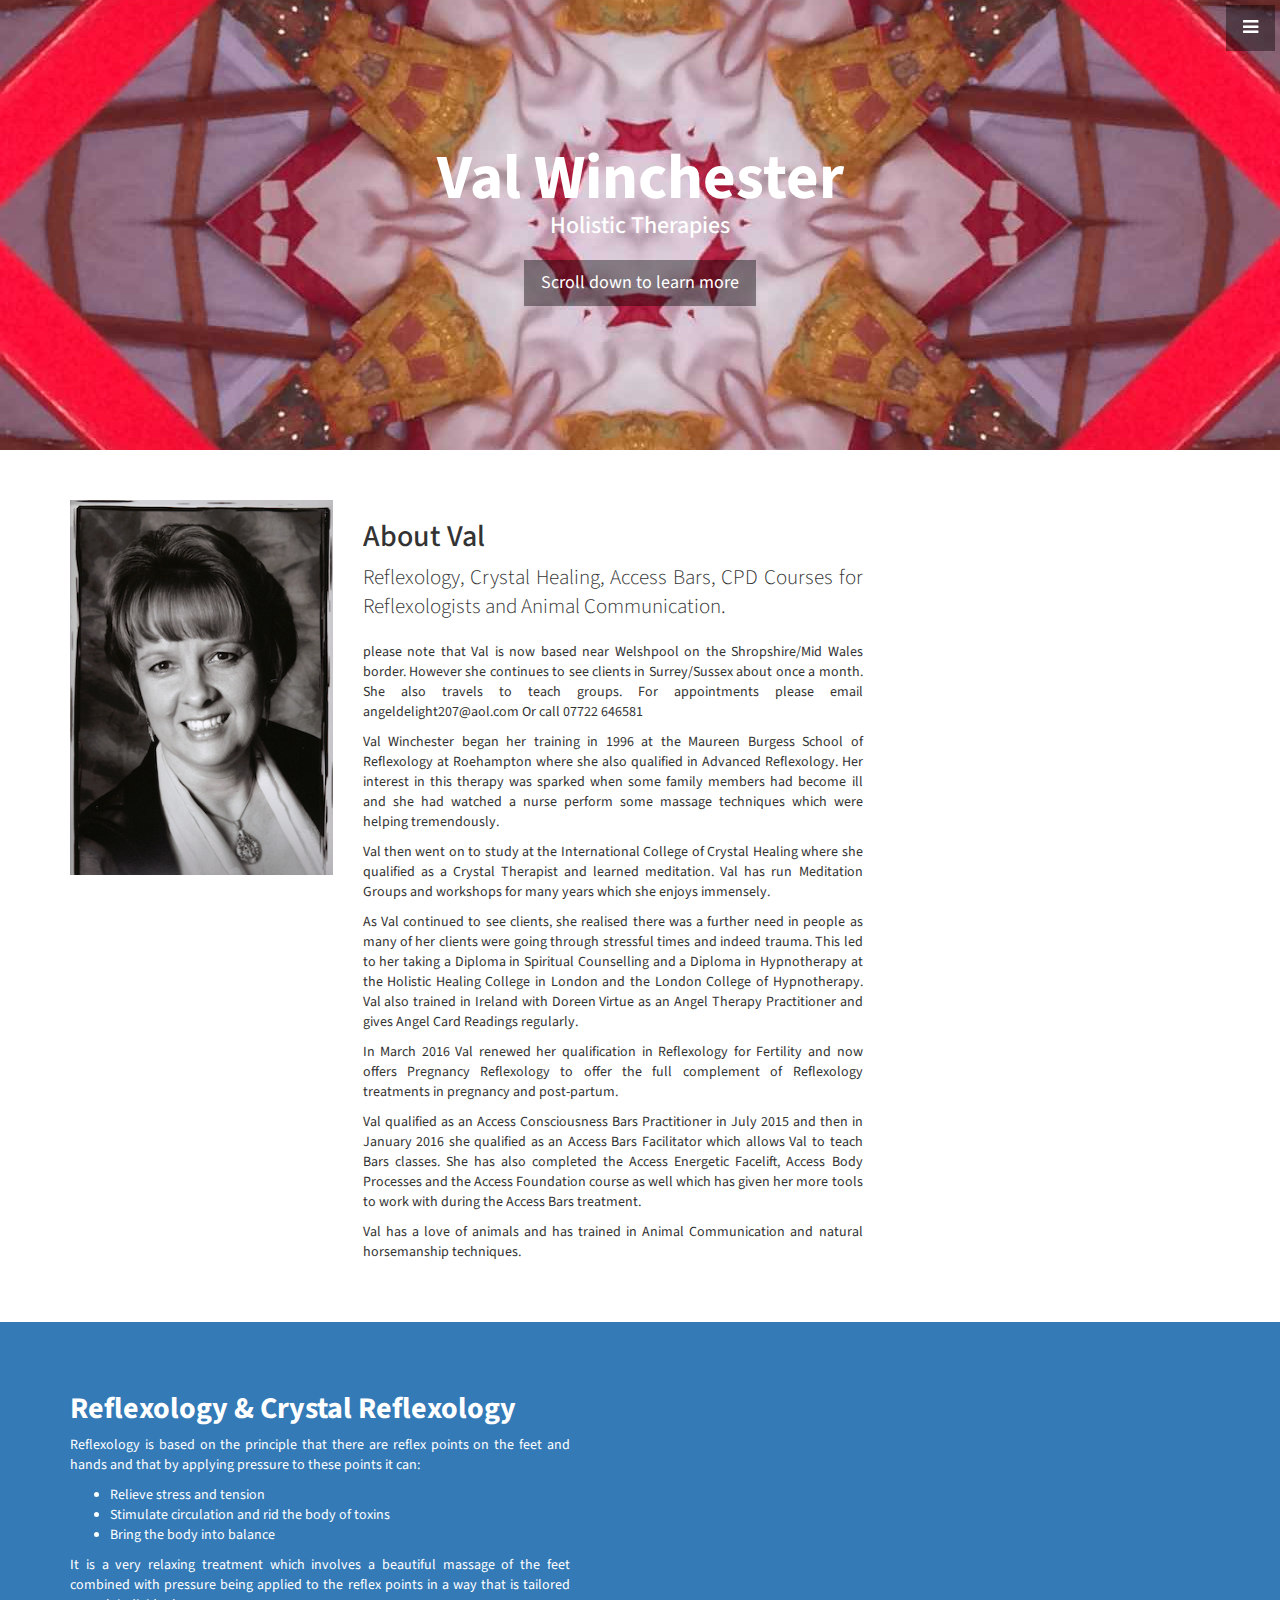
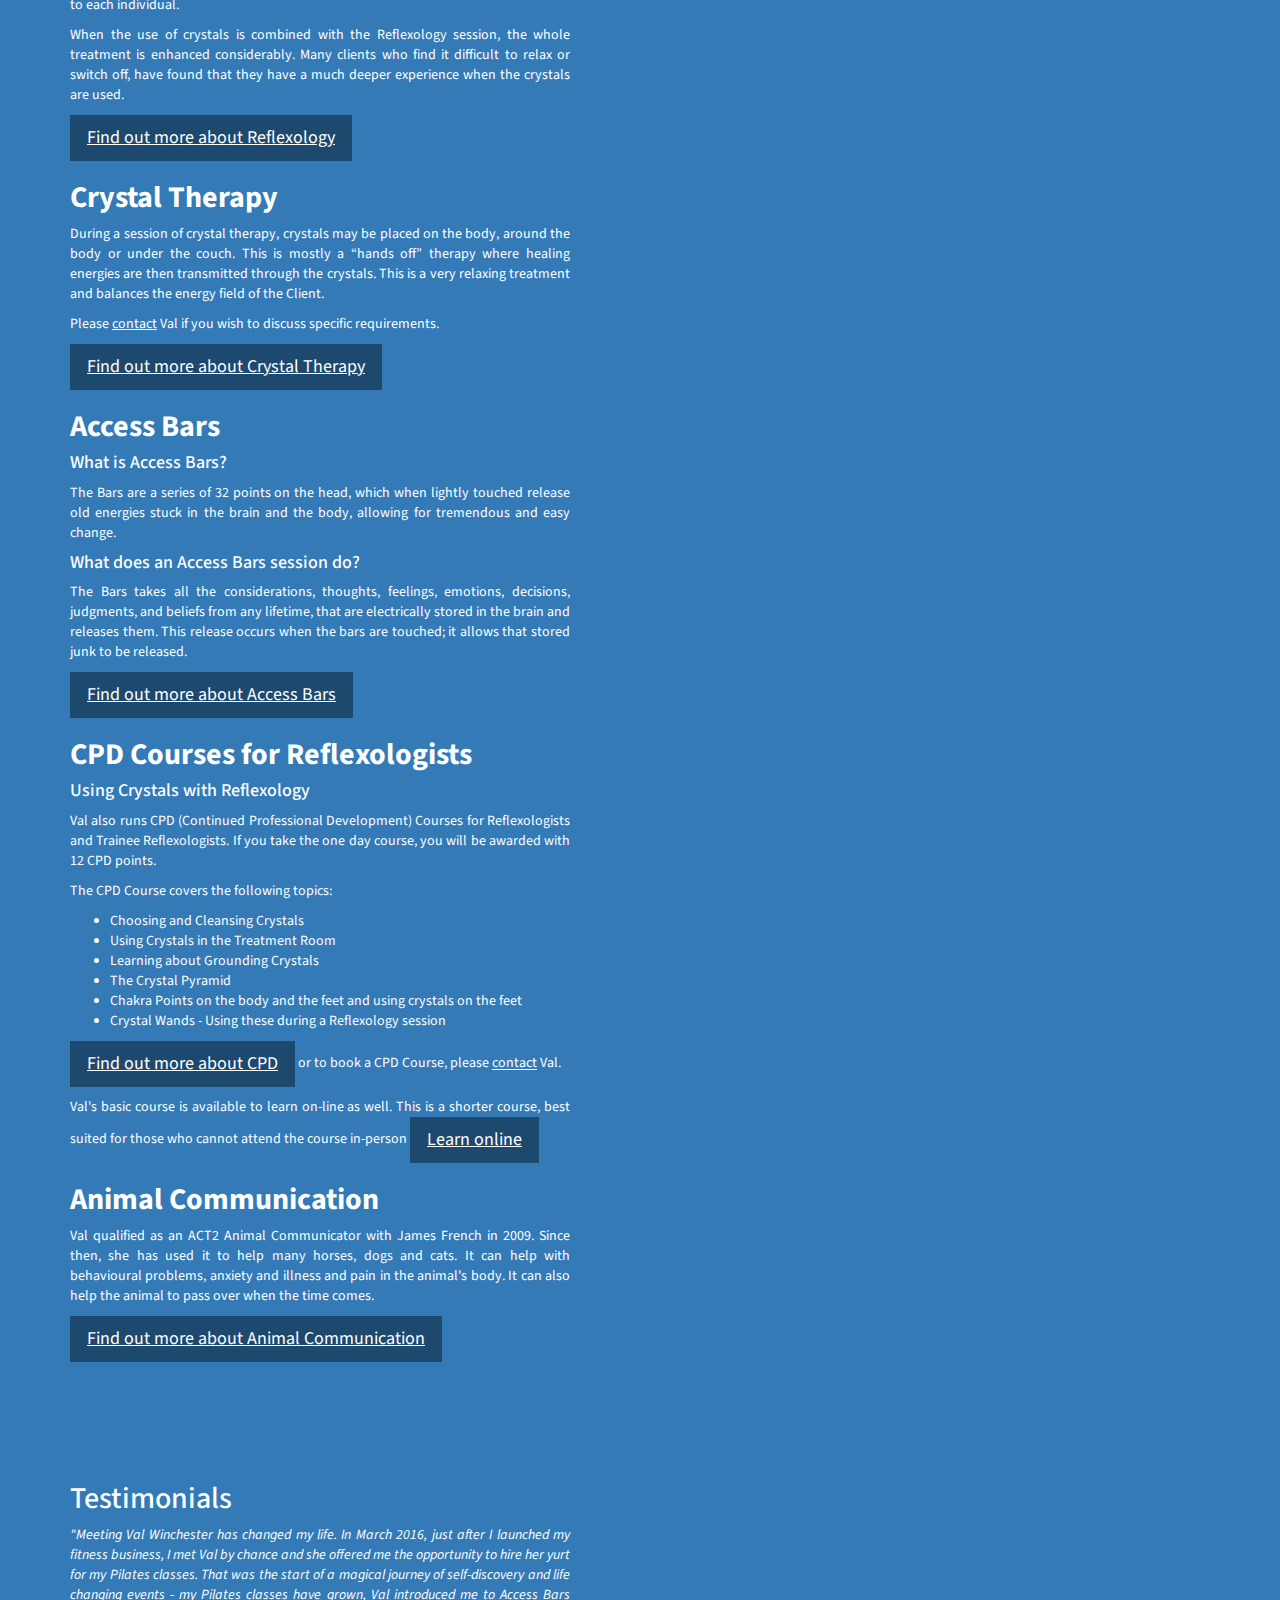
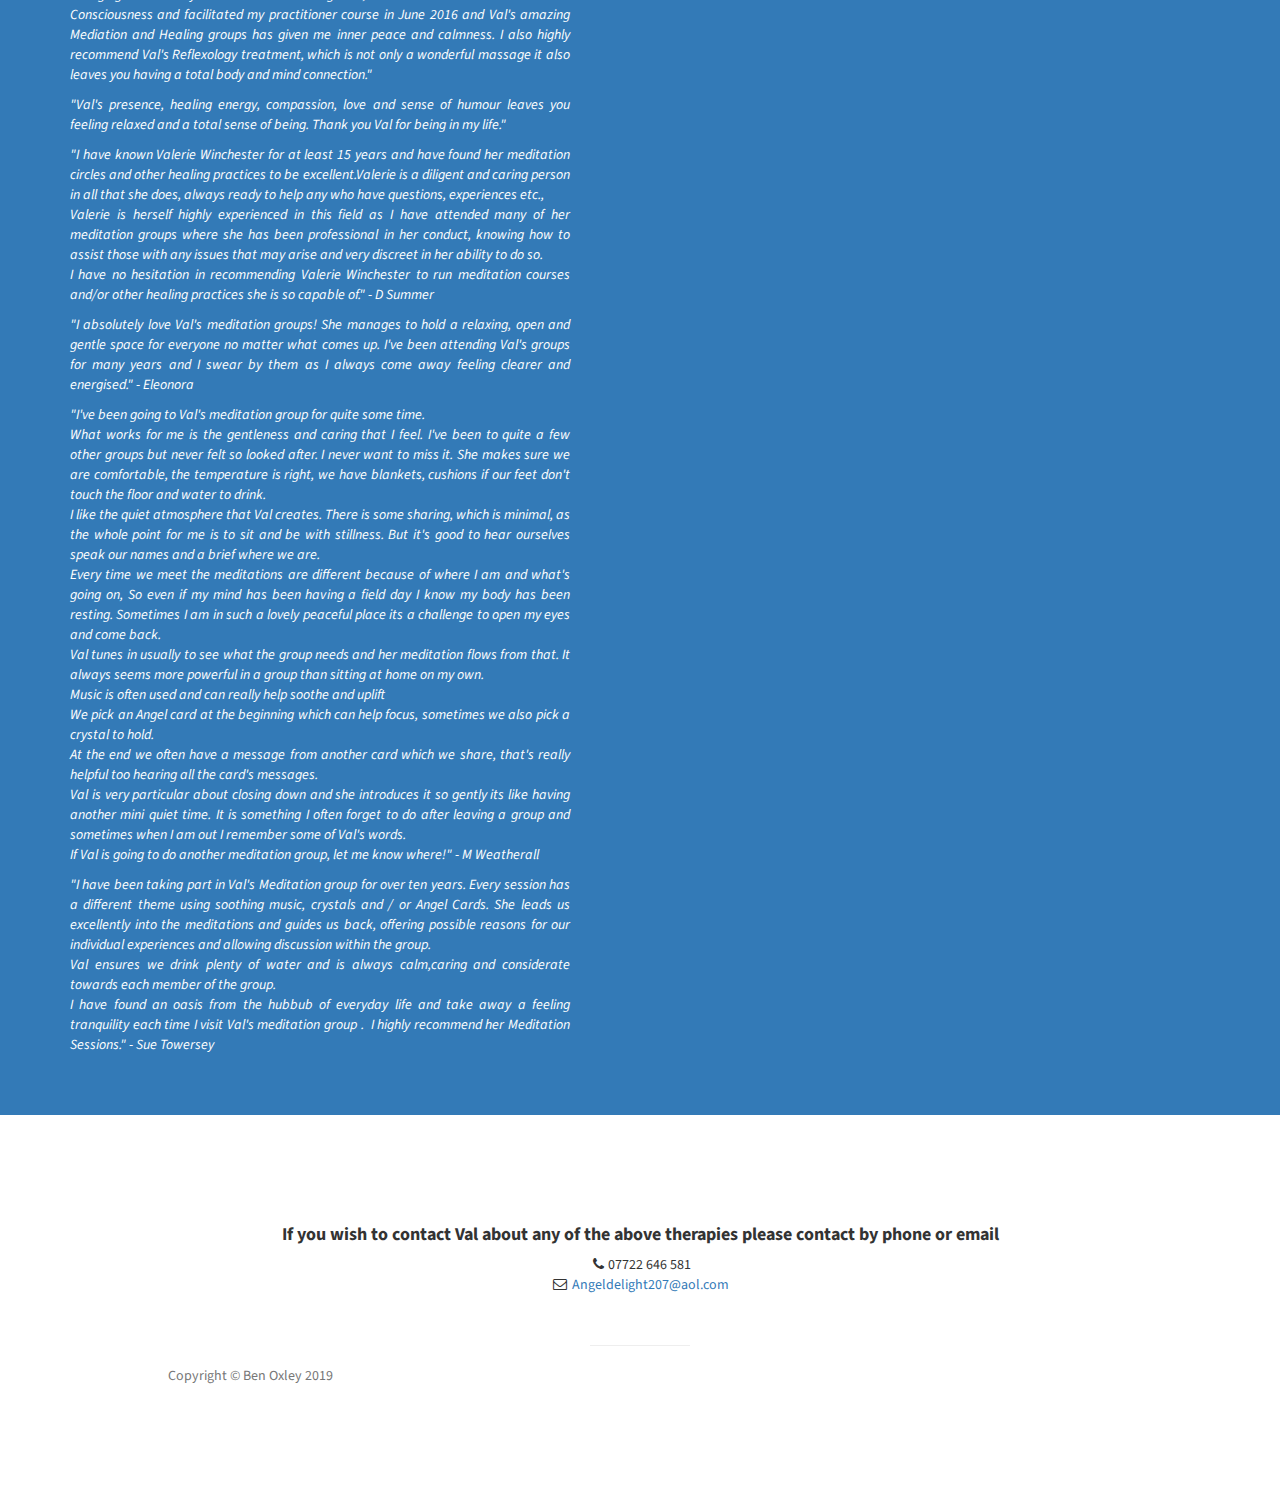
==== commit a801e14e: "Update index.html" ====
--- a/index.html
+++ b/index.html
@@ -91,6 +91,15 @@
                     <h2>About Val</h2>
                     <p class="lead">Reflexology, Crystal Healing, Access Bars, CPD Courses for Reflexologists and Animal Communication</a>.
                     </p>
+
+<p>
+please note that Val is now based near Welshpool on the Shropshire/Mid Wales border. However she continues to see clients in Surrey/Sussex about once a month. She also travels to teach groups. 
+
+For appointments please email angeldelight207@aol.com
+Or call
+07722 646581
+</p>
+
                     <p>
                         Val Winchester began her training in 1996 at the Maureen Burgess School of Reflexology at
                         Roehampton where she also qualified in Advanced Reflexology. Her interest in this therapy was
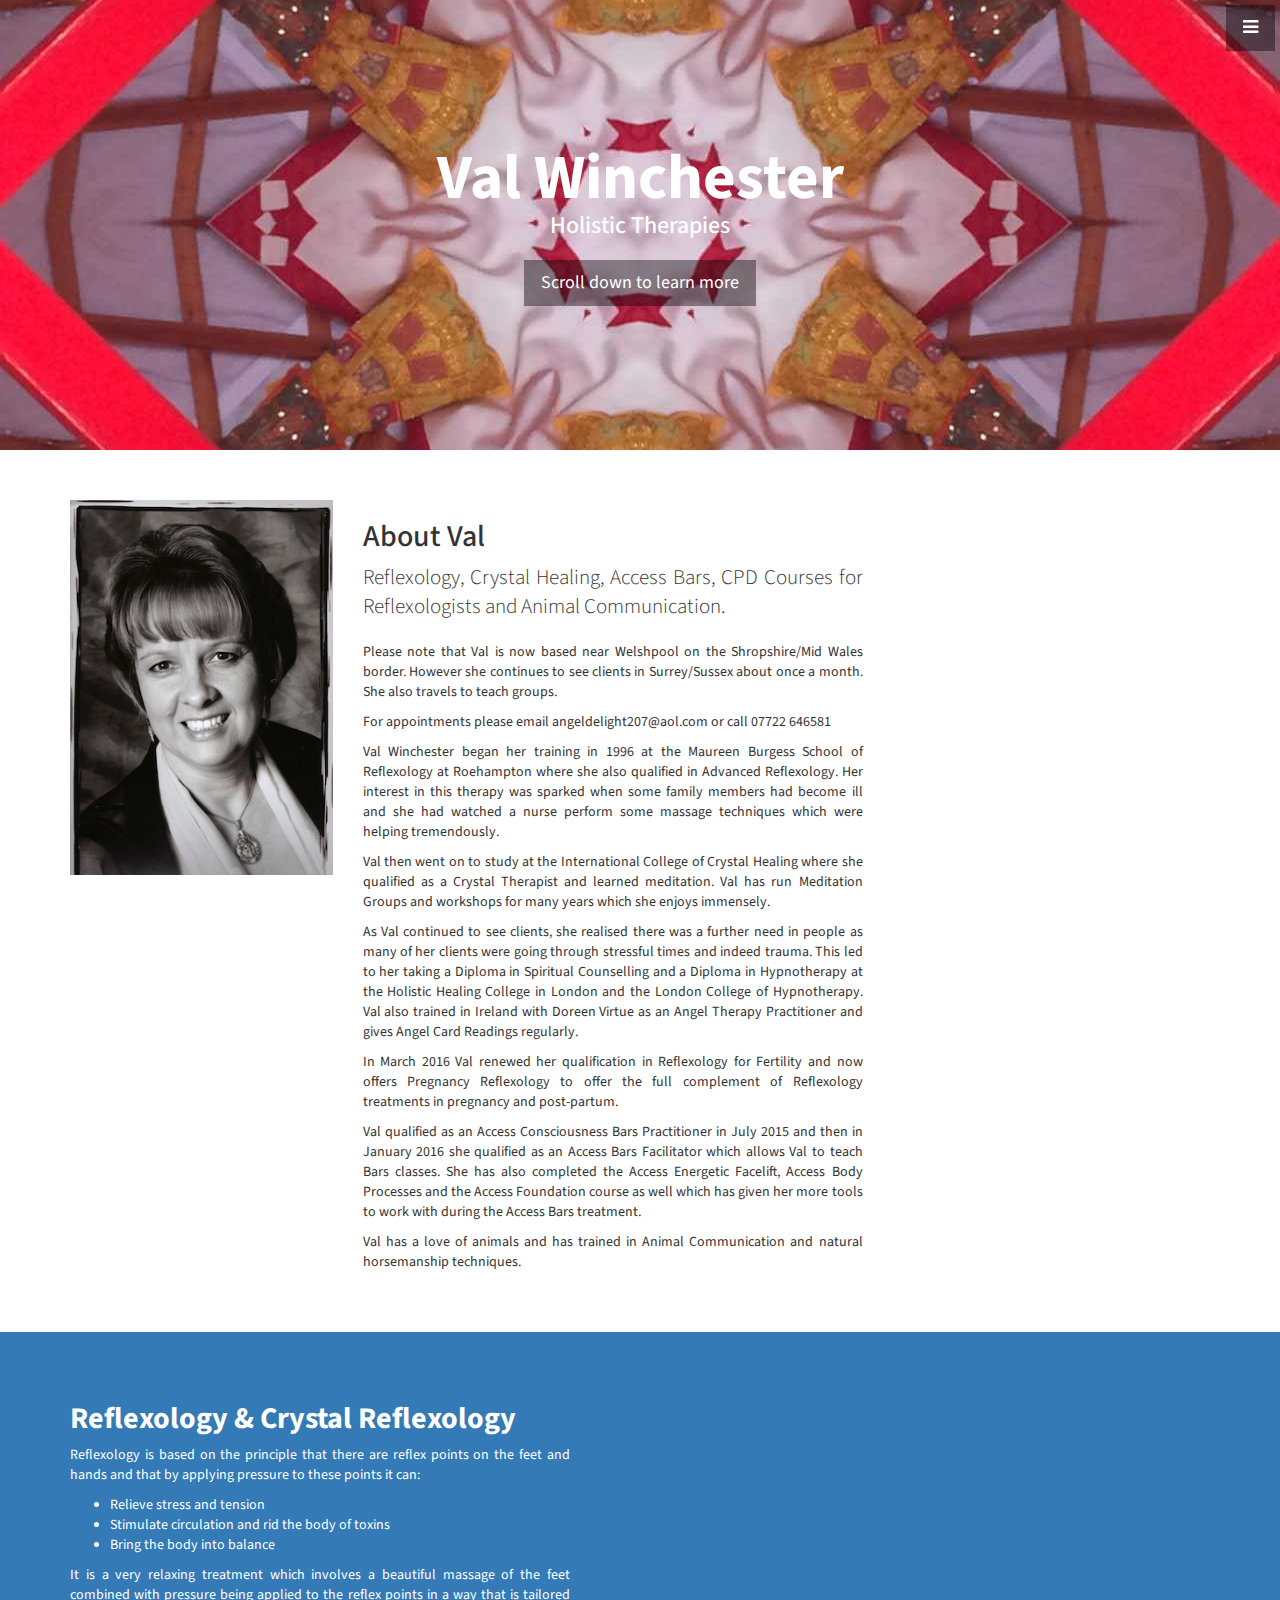
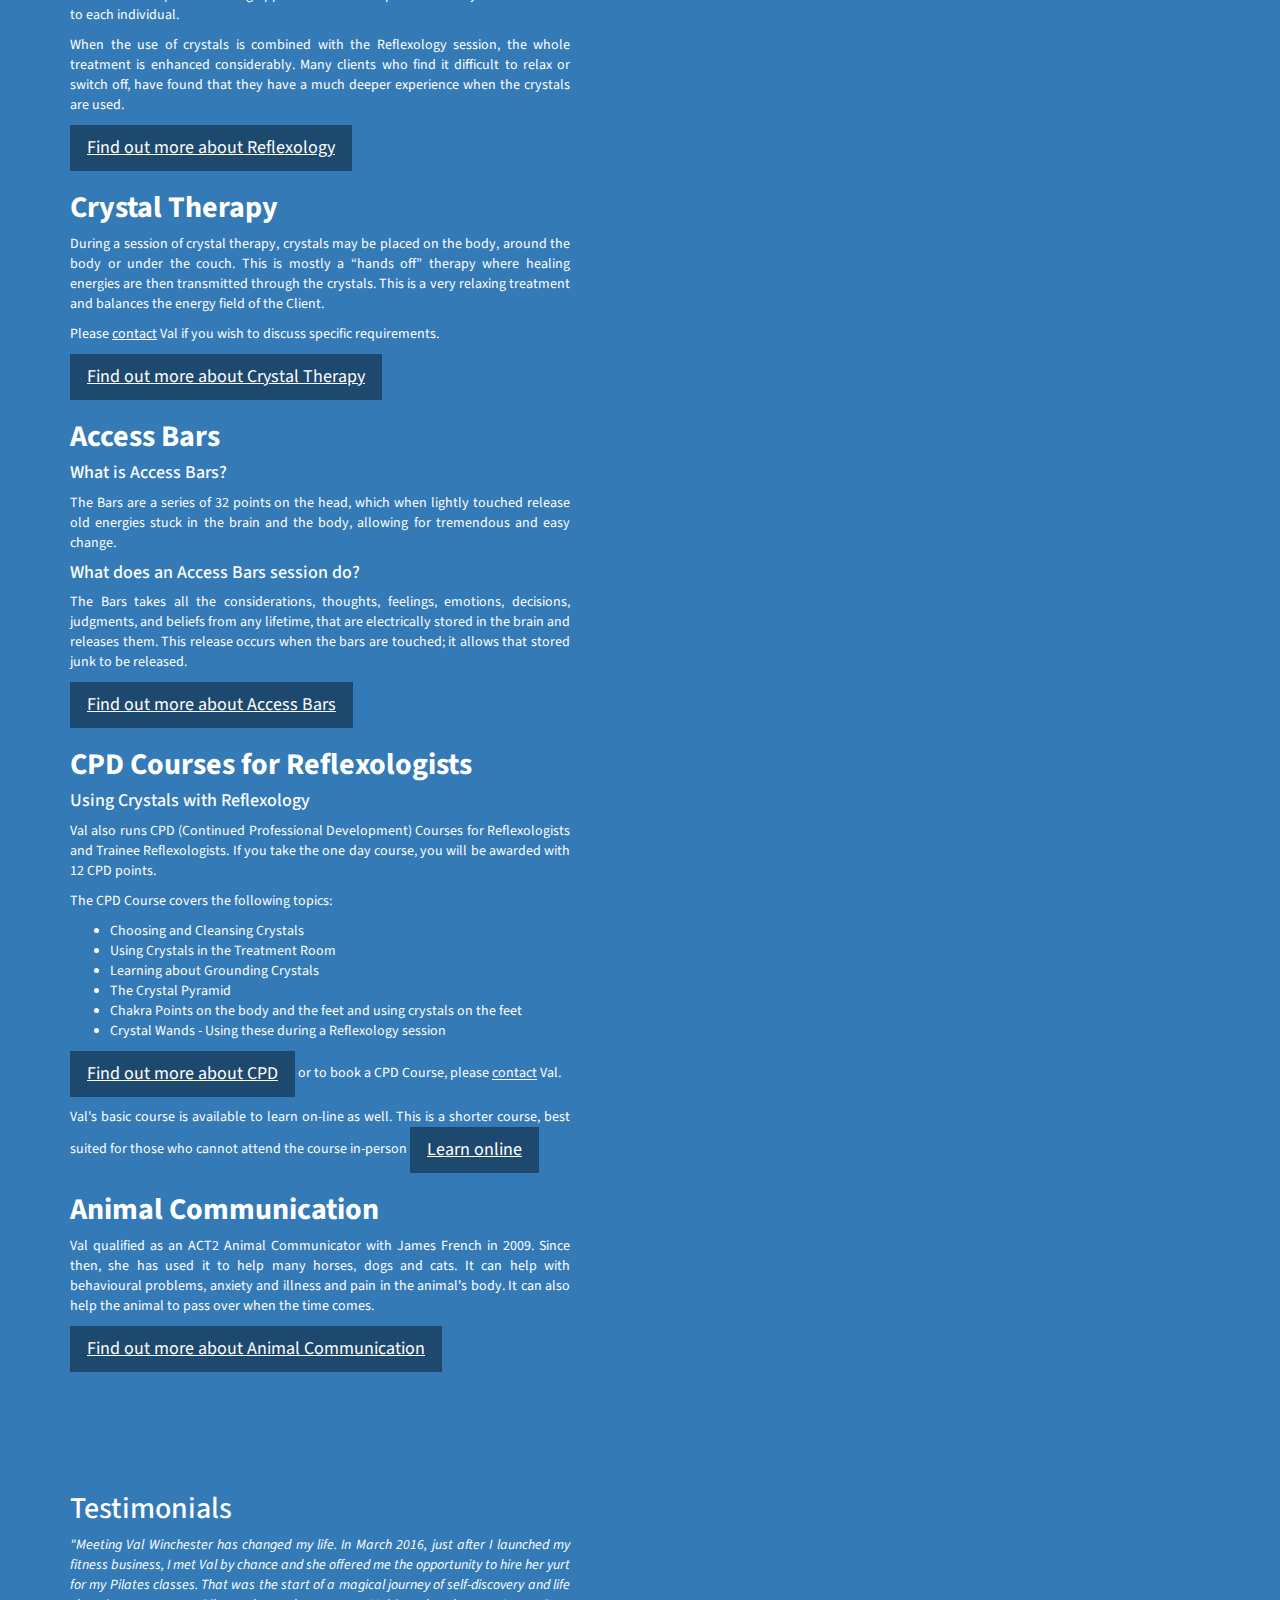
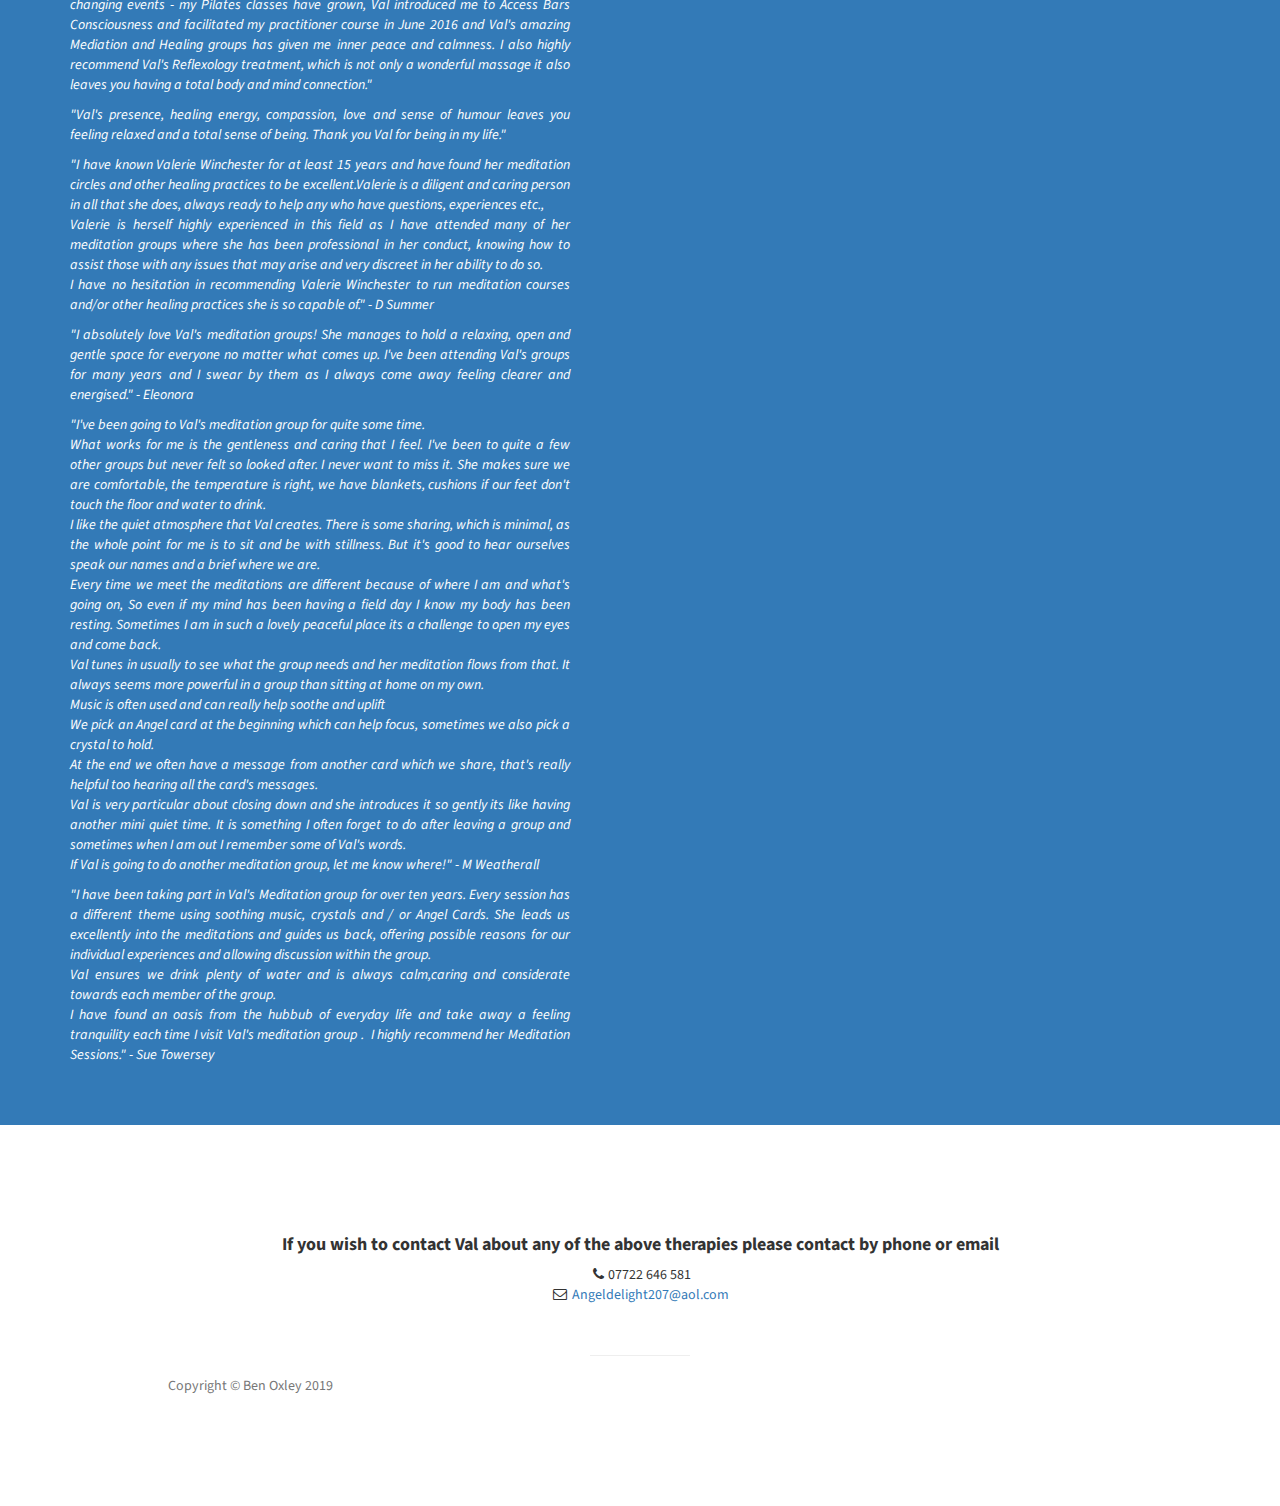
==== commit a17bf880: "Update index.html" ====
--- a/index.html
+++ b/index.html
@@ -93,11 +93,9 @@
                     </p>
 
 <p>
-please note that Val is now based near Welshpool on the Shropshire/Mid Wales border. However she continues to see clients in Surrey/Sussex about once a month. She also travels to teach groups. 
-
-For appointments please email angeldelight207@aol.com
-Or call
-07722 646581
+Please note that Val is now based near Welshpool on the Shropshire/Mid Wales border. However she continues to see clients in Surrey/Sussex about once a month. She also travels to teach groups. 
+</p><p>
+For appointments please email angeldelight207@aol.com or call 07722 646581
 </p>
 
                     <p>
